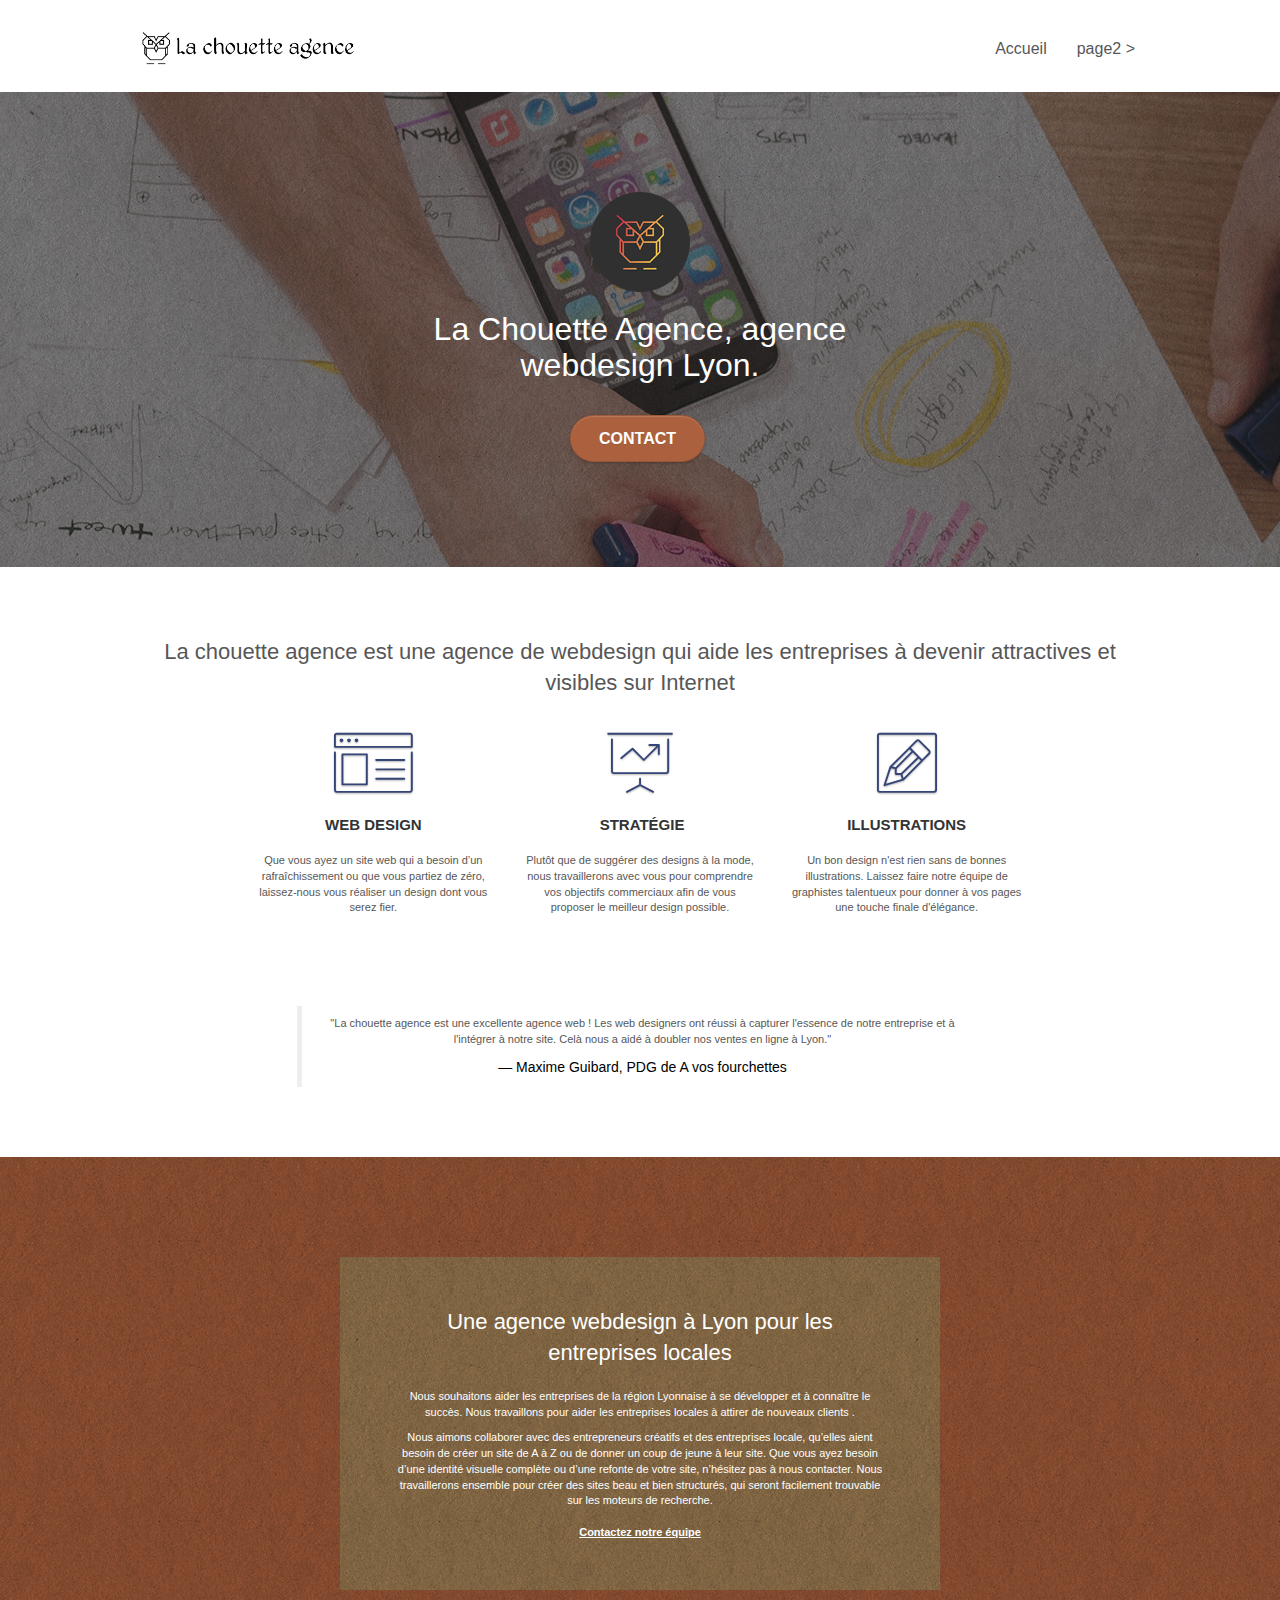
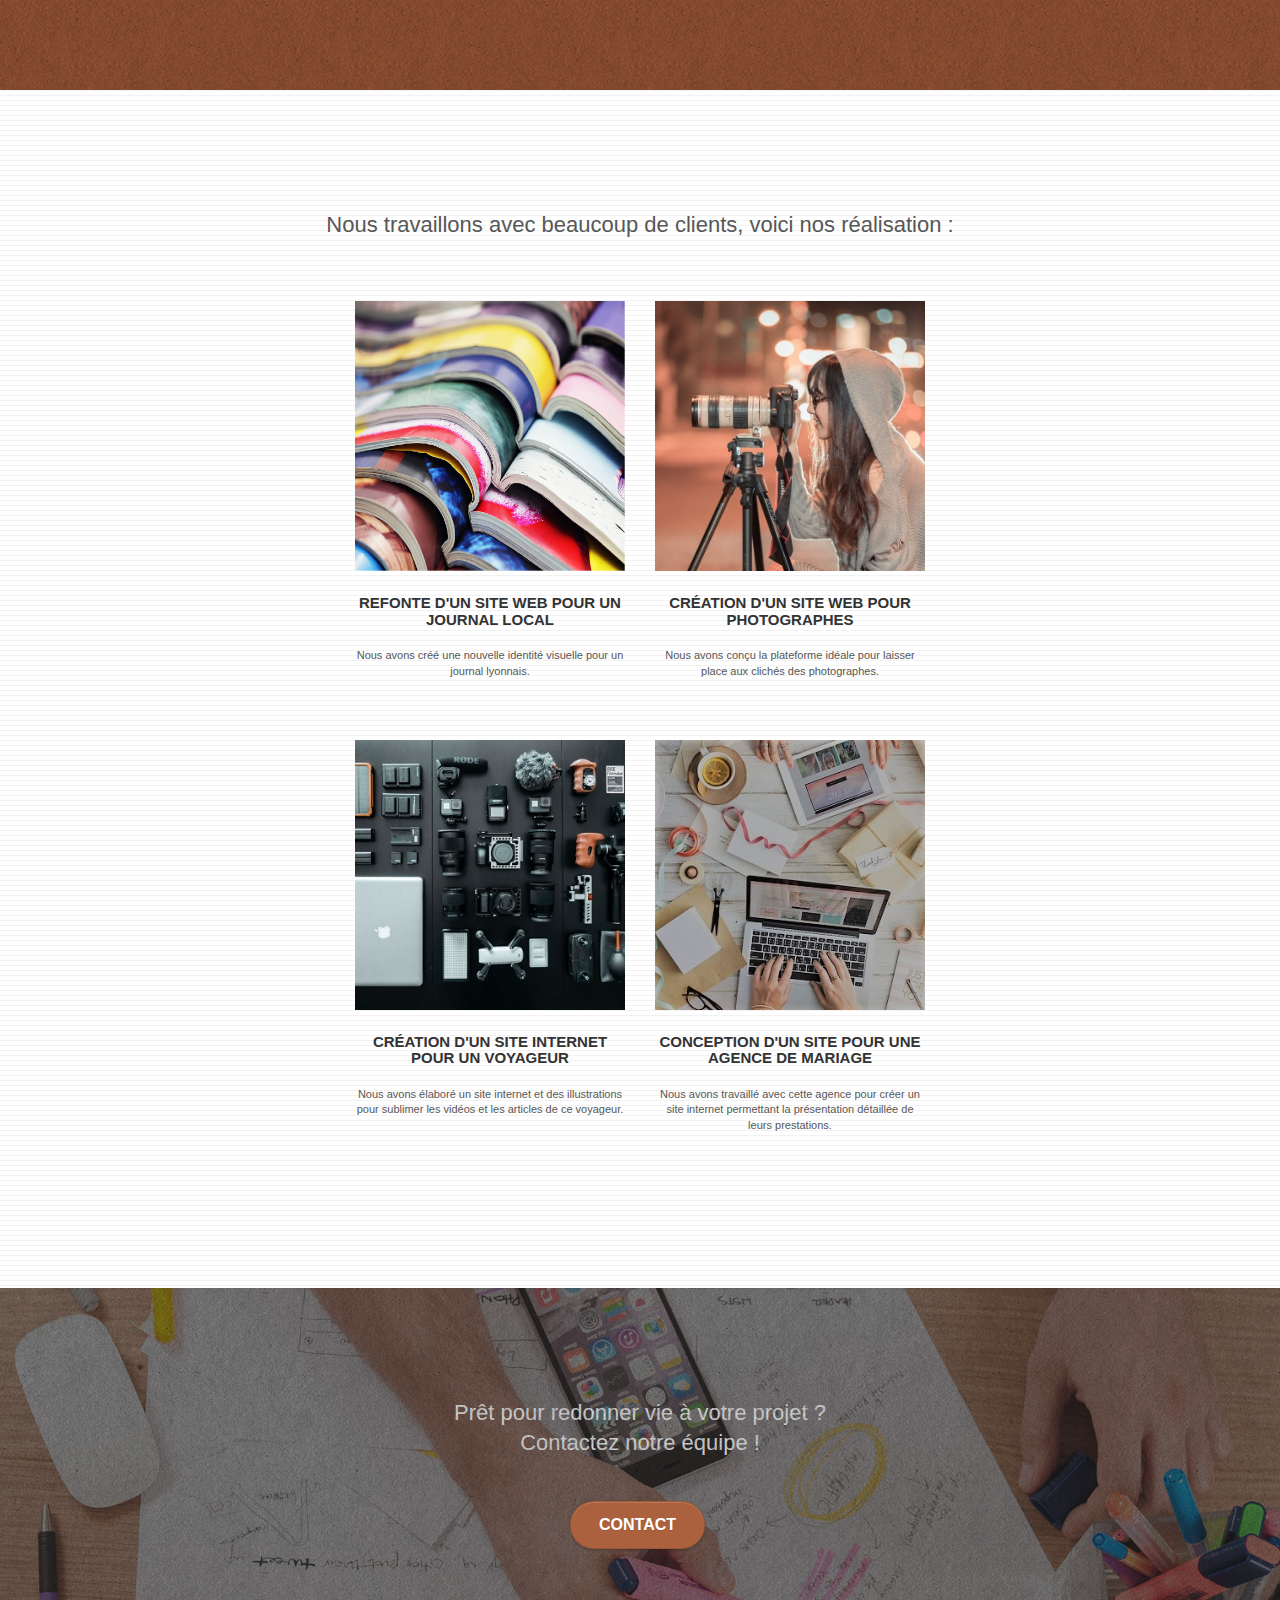
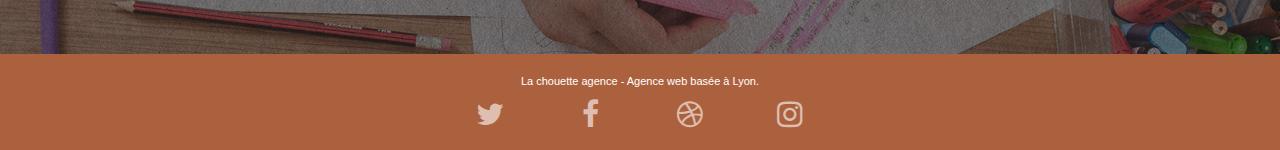
==== index.html @ df2faed9 "Merge branch 'equivalent-textuel' into dev" ====
<!doctype html>
<html lang="fr">
<head>
	<meta charset="utf-8">
	<title>Agence webdesign Lyon - La Chouette Agence</title>
	<meta name="description" content="Agence webdesign à Lyon, la Chouette Agence vous aide à créer votre site de A à Z, donner un coup de jeune à votre site, trouver une identité visuelle complète ou refondre votre site">
	<meta name="viewport" content="width=device-width, initial-scale=1.0, viewport-fit=cover">

	<link rel="shortcut icon" type="image/png" href="favicon.jpg">
	<link rel="stylesheet" type="text/css" href="./css/bootstrap.css">
	<link rel="stylesheet" type="text/css" href="style.css">
	<link rel="stylesheet" type="text/css" href="./css/font-awesome.css">
	<link rel="stylesheet" type="text/css" href="./css/et-line.css">
    
	<script src="./js/jquery-2.1.0.js"></script>
	<script src="./js/bootstrap.js"></script>
	<script src="./js/blocs.js"></script>
	<script src="./js/jquery.touchSwipe.js" defer></script>
	<script src="./js/gmaps.js"></script>

	<!-- Analytics -->
	<!-- Global site tag (gtag.js) - Google Analytics -->
	<script async src="https://www.googletagmanager.com/gtag/js?id=UA-179484124-1"></script>
	<script>
		window.dataLayer = window.dataLayer || [];
		function gtag(){dataLayer.push(arguments);}
		gtag('js', new Date());

		gtag('config', 'UA-179484124-1');
	</script>

	<!-- Analytics END -->
</head>


<body>
<!-- Principal conteneur -->
<div class="page-container">
    
<!-- bloc-0 -->
<div class="bloc bgc-white l-bloc " id="bloc-0">
	<div class="container bloc-sm">

		<nav class="navbar row">
			<div class="navbar-header">
				<a class="navbar-brand" href="index.html"><img src="img/la-chouette-agence.png" alt="paris web design logo agence web meilleure agence" height="40" /></a>
				<button id="nav-toggle" type="button" class="ui-navbar-toggle navbar-toggle" data-toggle="collapse" data-target=".navbar-1">
					<span class="sr-only">Toggle navigation</span><span class="icon-bar"></span><span class="icon-bar"></span><span class="icon-bar"></span>
				</button>
			</div>
			<div class="collapse navbar-collapse navbar-1 special-dropdown-nav">
				<ul class="site-navigation nav navbar-nav">
					<li>
						<a href="index.html">Accueil</a>
					</li>
					<li>
					</li>
					<li>
						<a href="page2.html">page2 &gt;</a>
					</li>
				</ul>
			</div>
		</nav>
	</div>
</div>
<!-- bloc-0 END -->

<!-- bloc-1-presentation -->
<div class="bloc bgc-dark-slate-blue bg-banniere d-bloc bg-t-edge bloc-bg-texture texture-paper b-parallax" id="bloc-1-hero">
	<div class="container bloc-lg">
		<div class="row tight-width-whitespace">
			<div class="col-sm-12">
				<img src="img/logo.png" class="center-block image-resize-mode" width="100" alt="logo de la Chouette Agence (chouette stylysée)" />
				<h1 class="text-center hero-bloc-text tc-white ">
					La Chouette Agence, agence webdesign Lyon.
				</h1>
				<div class="text-center">
					<a href="page2.html" class="btn btn-lg btn-clean btn-rd cta-hero btn-atomic-tangerine" id="cta-hero">Contact</a>
				</div>
			</div>
		</div>
	</div>
</div>
<!-- bloc-1-presentation END -->

<!-- bloc-2-services -->
<div class="bloc bgc-white l-bloc" id="bloc-2-services">
	<div class="container bloc-md">
		<div class="row">
			<div class="col-sm-12 text-center">
				<h2>La chouette agence est une agence de webdesign qui aide les entreprises à devenir attractives et visibles sur Internet</h2>
			</div>
		</div>
		<div class="row voffset-lg med-width-whitespace">
			<div class="col-sm-4">
				<div class="text-center">
					<span class="et-icon-browser sm-shadow icon-dark-slate-blue icons icon-lg"></span>
				</div>
				<h3 class="mg-md text-center">
					Web design
				</h3>
				<p class="text-center ">
					Que vous ayez un site web qui a besoin d&rsquo;un rafraîchissement ou que vous partiez de zéro, laissez-nous vous réaliser un design dont vous serez fier.
				</p>
			</div>
			<div class="col-sm-4">
				<div class="text-center">
					<span class="et-icon-presentation sm-shadow icon-dark-slate-blue icons icon-lg"></span>
				</div>
				<h3 class="mg-md text-center">
					&nbsp;Stratégie
				</h3>
				<p class="text-center ">
					Plutôt que de suggérer des designs à la mode, nous travaillerons avec vous pour comprendre vos objectifs commerciaux afin de vous proposer le meilleur design possible.<br>
				</p>
			</div>
			<div class="col-sm-4">
				<div class="text-center">
					<span class="et-icon-edit sm-shadow icon-dark-slate-blue icons icon-lg"></span>
				</div>
				<h3 class="mg-md text-center">
					Illustrations
				</h3>
				<p class="text-center ">
					Un bon design n'est rien sans de bonnes illustrations. Laissez faire notre équipe de graphistes talentueux pour donner à vos pages une touche finale d'élégance.
				</p>
			</div>
		</div>
		<div class="row voffset-lg voffset">
			<blockquote class="col-xs-12 col-md-8 col-md-offset-2 text-center">
				<p>"La chouette agence est une excellente agence web ! Les web designers ont réussi à capturer l'essence de notre entreprise et à l'intégrer à notre site. Celà nous a aidé à doubler nos ventes en ligne à Lyon."</p>
				<footer>Maxime Guibard, PDG de A vos fourchettes</footer>
			</blockquote>
		</div>
	</div>
</div>
<!-- bloc-2-services END -->

<!-- bloc-3-what-i-do -->
<div class="bloc tc-white bgc-atomic-tangerine bg-presentation d-bloc bloc-bg-texture texture-paper b-parallax" id="bloc-3-what-i-do">
	<div class="container bloc-lg">
		<div class="row tight-width-whitespace black-background">
			<div class="col-sm-12">
				<h2 class="mg-md text-center tc-white">
					Une agence webdesign à Lyon pour les entreprises locales
				</h2>
				<p class="text-center white">
					Nous souhaitons aider les entreprises de la région Lyonnaise à se développer et à connaître le succès. Nous travaillons pour aider les entreprises locales à attirer de nouveaux clients .<br>
				</p>
				<p class="text-center white">
					Nous aimons collaborer avec des entrepreneurs créatifs et des entreprises locale, qu’elles aient besoin de créer un site de A à Z ou de donner un coup de jeune à leur site. Que vous ayez besoin d’une identité visuelle complète ou d’une refonte de votre site, n’hésitez pas à nous contacter. Nous travaillerons ensemble pour créer des sites beau et bien structurés, qui seront facilement trouvable sur les moteurs de recherche. <br><br><a class="ltc-white bold-link" href="page2.html">Contactez notre équipe</a><br>
				</p>
			</div>
		</div>
	</div>
</div>
<!-- bloc-3-what-i-do END -->

<!-- bloc-4-portfolio -->
<div class="bloc bgc-white bg-lines-h2-bg bg-repeat l-bloc" id="bloc-4-portfolio">
	<div class="container bloc-lg">
		<div class="row">
			<div class="col-sm-12 text-center">
				<h2>Nous travaillons avec beaucoup de clients, voici nos réalisation :</h2>
			</div>
		</div>
		<div class="row tight-width-whitespace portfolio-row">
			<div class="col-sm-6">
				<a href="#" data-lightbox="img/1.jpg" data-gallery-id="gallery-1" data-caption="Refonte d'un site web pour un journal local" data-frame="snapshot-lb"><img src="img/1.jpg" alt="magasines colorés ouverts posés les uns sur les autres" class="img-responsive portfolio-thumb" /></a>
				<h3 class="mg-md text-center">
					Refonte d'un site web pour un journal local
				</h3>
				<p class="text-center">
					Nous avons créé une nouvelle identité visuelle pour un journal lyonnais.
				</p>
			</div>
			<div class="col-sm-6">
				<a href="#" data-lightbox="img/2.jpg" data-gallery-id="gallery-1" data-caption="Création d'un site web pour photographes" data-frame="snapshot-lb"><img src="img/2.jpg" class="img-responsive portfolio-thumb" alt="jeune femme prenant une photo de nuit avec un appareil à téléobjectif sur trépied" /></a>
				<h3 class="mg-md text-center">
					Création d'un site web pour photographes
				</h3>
				<p class="text-center">
					Nous avons conçu la plateforme idéale pour laisser place aux clichés des photographes.
				</p>
			</div>
		</div>
		<div class="row tight-width-whitespace portfolio-row">
			<div class="col-sm-6">
				<a href="#" data-lightbox="img/3.bmp" data-gallery-id="gallery-1" data-caption="Création d'un site internet pour un voyageur" data-frame="snapshot-lb"><img src="img/3.bmp" class="img-responsive portfolio-thumb" alt="vue de dessus de matériel de prises de vues posé de facon bien ordonnée"/></a>
				<h3 class="mg-md text-center">
					Création d'un site internet pour un voyageur
				</h3>
				<p class="text-center">
					Nous avons élaboré un site internet et des illustrations pour sublimer les vidéos et les articles de ce voyageur.
				</p>
			</div>
			<div class="col-sm-6">
				<a href="#" data-lightbox="img/4.bmp" data-gallery-id="gallery-1" data-caption="Conception d'un site pour une agence de mariage" data-frame="snapshot-lb"><img src="img/4.bmp" class="img-responsive portfolio-thumb" alt="table avec feuilles, rubans, ciseaux et des mains sur une tablette et un pc vue de dessus" /></a>
				<h3 class="mg-md text-center">
					Conception d'un site pour une agence de mariage
				</h3>
				<p class="text-center">
					Nous avons travaillé avec cette agence pour créer un site internet permettant la présentation détaillée de leurs prestations.
				</p>
			</div>
		</div>
	</div>
</div>
<!-- bloc-4-portfolio END -->

<!-- bloc-5-cta -->
<div class="bloc bgc-dark-slate-blue bg-banniere d-bloc bloc-bg-texture texture-paper" id="bloc-5-cta">
	<div class="container bloc-lg">
		<div class="row">
			<h2 class="mg-md text-center tc-white">
				Prêt pour redonner vie à votre projet ?<br>Contactez notre équipe !
			</h2>
			<div class="col-sm-12 text-center">
				<a href="page2.html" class="btn btn-atomic-tangerine btn-clean btn-rd btn-lg cta-hero">Contact</a>
			</div>
		</div>
	</div>
</div>
<!-- bloc-5-cta END -->

<!-- Footer - bloc-8 -->
<div class="bloc bgc-atomic-tangerine d-bloc" id="bloc-8">
	<div class="container bloc-sm">
		<div class="row">
			<div class="col-sm-12">
				<p class="text-center white">
					La chouette agence - Agence web basée à Lyon.<br>
				</p>
				<div class="row row-no-gutters social">
					<div class="col-sm-3">
						<div class="text-center">
							<a class="social" href="index.html" alt="icone twitter"><span class="fa fa-twitter icon-md"></span></a>
						</div>
					</div>
					<div class="col-sm-3">
						<div class="text-center">
							<a class="social" href="index.html" alt="icone facebook"><span class="fa fa-facebook icon-md"></span></a>
						</div>
					</div>
					<div class="col-sm-3">
						<div class="text-center">
							<a class="social" href="index.html" alt="icone dribbble"><span class="fa fa-dribbble icon-md"></span></a>
						</div>
					</div>
					<div class="col-sm-3">
						<div class="text-center">
							<a class="social" href="index.html" alt="icone instagram"><span class="fa fa-instagram icon-md"></span></a>
						</div>
					</div>
				</div>
			</div>
		</div>
	</div>
</div>
<!-- Footer - bloc-8 END -->

</div>
<!-- Principal conteneur END -->
    

</body>
</html>
---- style.css ----
body {
    margin: 0;
    padding: 0;
    background: #FFF;
    overflow-x: hidden;
    -webkit-font-smoothing: antialiased;
    -moz-osx-font-smoothing: grayscale;
}

a,
button {
    transition: all .3s ease-in-out;
    outline: none!important;
}

a:hover {
    text-decoration: none;
    cursor: pointer;
}

#page-loading-blocs-notifaction {
    position: fixed;
    top: 0;
    bottom: 0;
    width: 100%;
    z-index: 100000;
    background: #FFFFFF url("img/pageload-spinner.gif") no-repeat center center;
}

.bloc {
    width: 100%;
    clear: both;
    background: 50% 50% no-repeat;
    padding: 0 50px;
    -webkit-background-size: cover;
    -moz-background-size: cover;
    -o-background-size: cover;
    background-size: cover;
    position: relative;
}

.bloc .container {
    padding-left: 0;
    padding-right: 0;
}

.bloc-lg {
    padding: 100px 50px;
}

.bloc-md {
    padding: 50px;
}

.bloc-sm {
    padding: 20px 50px;
}

.bg-center,
.bg-l-edge,
.bg-r-edge,
.bg-t-edge,
.bg-b-edge,
.bg-tl-edge,
.bg-bl-edge,
.bg-tr-edge,
.bg-br-edge,
.bg-repeat {
    -webkit-background-size: auto!important;
    -moz-background-size: auto!important;
    -o-background-size: auto!important;
    background-size: auto!important;
}

.bg-repeat {
    background: repeat;
}

.bg-t-edge {
    background: top no-repeat;
}

.bloc-bg-texture::before {
    content: "";
    background-size: 2px 2px;
    position: absolute;
    top: 0;
    bottom: 0;
    left: 0;
    right: 0;
}

.texture-paper::before {
    background: url("img/texture-paper.png");
    background-size: 280px 280px;
}

.b-parallax {
    background-attachment: fixed;
}

.d-bloc {
    color: rgba(255, 255, 255, .7);
}

.d-bloc button:hover {
    color: rgba(255, 255, 255, .9);
}

.d-bloc .icon-round,
.d-bloc .icon-square,
.d-bloc .icon-rounded,
.d-bloc .icon-semi-rounded-a,
.d-bloc .icon-semi-rounded-b {
    border-color: rgba(255, 255, 255, .9);
}

.d-bloc .divider-h span {
    border-color: rgba(255, 255, 255, .2);
}

.d-bloc .a-btn,
.d-bloc .navbar a,
.d-bloc .navbar-brand,
.d-bloc a .icon-sm,
.d-bloc a .icon-md,
.d-bloc a .icon-lg,
.d-bloc a .icon-xl,
.d-bloc h1 a,
.d-bloc h2 a,
.d-bloc h3 a,
.d-bloc h4 a,
.d-bloc h5 a,
.d-bloc h6 a,
.d-bloc p a {
    color: rgba(255, 255, 255, .6);
}

.d-bloc .a-btn:hover,
.d-bloc .navbar a:hover,
.d-bloc .navbar-brand:hover,
.d-bloc a:hover .icon-sm,
.d-bloc a:hover .icon-md,
.d-bloc a:hover .icon-lg,
.d-bloc a:hover .icon-xl,
.d-bloc h1 a:hover,
.d-bloc h2 a:hover,
.d-bloc h3 a:hover,
.d-bloc h4 a:hover,
.d-bloc h5 a:hover,
.d-bloc h6 a:hover,
.d-bloc p a:hover {
    color: rgba(255, 255, 255, 1);
}

.d-bloc .navbar-toggle .icon-bar {
    background: rgba(255, 255, 255, 1);
}

.d-bloc .btn-wire,
.d-bloc .btn-wire:hover {
    color: rgba(255, 255, 255, 1);
    border-color: rgba(255, 255, 255, 1);
}

.d-bloc .panel {
    color: rgba(0, 0, 0, .5);
}

.d-bloc .panel button:hover {
    color: rgba(0, 0, 0, .7);
}

.d-bloc .panel icon {
    border-color: rgba(0, 0, 0, .7);
}

.d-bloc .panel .divider-h span {
    border-color: rgba(0, 0, 0, .1);
}

.d-bloc .panel .a-btn {
    color: rgba(0, 0, 0, .6);
}

.d-bloc .panel .a-btn:hover {
    color: rgba(0, 0, 0, 1);
}

.d-bloc .panel .btn-wire,
.d-bloc .panel .btn-wire:hover {
    color: rgba(0, 0, 0, .7);
    border-color: rgba(0, 0, 0, .3);
}

.d-bloc .panel,
.l-bloc {
    color: rgba(0, 0, 0, .5);
}

.d-bloc .panel button:hover,
.l-bloc button:hover {
    color: rgba(0, 0, 0, .7);
}

.l-bloc .icon-round,
.l-bloc .icon-square,
.l-bloc .icon-rounded,
.l-bloc .icon-semi-rounded-a,
.l-bloc .icon-semi-rounded-b {
    border-color: rgba(0, 0, 0, .7);
}

.d-bloc .panel .divider-h span,
.l-bloc .divider-h span {
    border-color: rgba(0, 0, 0, .1);
}

.d-bloc .panel .a-btn,
.l-bloc .a-btn,
.l-bloc .navbar a,
.l-bloc .navbar-brand,
.l-bloc a .icon-sm,
.l-bloc a .icon-md,
.l-bloc a .icon-lg,
.l-bloc a .icon-xl,
.l-bloc h1 a,
.l-bloc h2 a,
.l-bloc h3 a,
.l-bloc h4 a,
.l-bloc h5 a,
.l-bloc h6 a,
.l-bloc p a {
    color: rgba(0, 0, 0, .6);
}

.d-bloc .panel .a-btn:hover,
.l-bloc .a-btn:hover,
.l-bloc .navbar a:hover,
.l-bloc .navbar-brand:hover,
.l-bloc a:hover .icon-sm,
.l-bloc a:hover .icon-md,
.l-bloc a:hover .icon-lg,
.l-bloc a:hover .icon-xl,
.l-bloc h1 a:hover,
.l-bloc h2 a:hover,
.l-bloc h3 a:hover,
.l-bloc h4 a:hover,
.l-bloc h5 a:hover,
.l-bloc h6 a:hover,
.l-bloc p a:hover {
    color: rgba(0, 0, 0, 1);
}

.l-bloc .navbar-toggle .icon-bar {
    color: rgba(0, 0, 0, .6);
}

.d-bloc .panel .btn-wire,
.d-bloc .panel .btn-wire:hover,
.l-bloc .btn-wire,
.l-bloc .btn-wire:hover {
    color: rgba(0, 0, 0, .7);
    border-color: rgba(0, 0, 0, .3);
}

.voffset {
    margin-top: 30px;
}

.voffset-lg {
    margin-top: 80px;
}

.row-no-gutters {
    margin-right: 0;
    margin-left: 0;
}

.row.row-no-gutters > [class^="col-"],
.row.row-no-gutters > [class*=" col-"] {
    padding-right: 0;
    padding-left: 0;
}

#bloc-1-hero h1 {
    font-size: 32px;
}

blockquote footer {
    color: #000000;
}

.navbar {
    margin-bottom: 0;
    z-index: 1;
}

.navbar-brand {
    height: auto;
    padding: 3px 15px;
    font-size: 25px;
    font-weight: normal;
    font-weight: 600;
    line-height: 44px;
}

.navbar-brand img {
    max-height: 200px;
    margin: 0 5px 0 0;
    display: inline;
}

.navbar-brand img[src$=svg] {
    min-width: 100px;
}

.nav-center .navbar-brand img {
    margin: 0;
}

.navbar .nav {
    padding-top: 2px;
    margin-right: -16px;
    float: right;
    z-index: 1;
}

.nav > li {
    float: left;
    margin-top: 4px;
    font-size: 16px;
}

.navbar-nav .open .dropdown-menu > li > a {
    text-align: inherit;
}

.nav > li a:hover,
.nav > li a:focus {
    background: transparent;
}

.navbar-toggle {
    margin: 10px 10px 0 0;
    border: 0px;
}

.navbar-toggle:hover {
    background: transparent!important;
}

.navbar-toggle .icon-bar {
    background-color: rgba(0, 0, 0, .5);
    width: 26px;
}

.nav-invert .navbar .nav {
    float: left;
}

.nav-invert .navbar-header,
.nav-invert .navbar-brand {
    float: right;
    position: relative;
    z-index: 2;
}

@media (min-width: 768px) {
    .site-navigation {
        position: absolute;
        top: 50%;
        right: 20px;
        transform: translate(0, -50%);
        -webkit-transform: translateY(-50%);
    }
    .nav > li .dropdown-menu a,
    .nav > li .dropdown-menu a:hover {
        color: #484848;
    }
    .nav-invert .site-navigation {
        left: 0;
        right: 0;
    }
    .nav-center {
        text-align: center;
    }
    .nav-center .navbar-header {
        width: 100%;
    }
    .nav-center .navbar-header,
    .nav-center .navbar-brand,
    .nav-center .nav > li {
        float: none;
        display: inline-block;
    }
    .nav-center .site-navigation {
        position: relative;
        width: 100%;
        right: 0;
        margin-right: 0px;
        margin-top: 20px;
    }
    .nav-center.mini-nav .navbar-toggle {
        float: none;
        margin: 10px auto 0;
    }
}

.nav > li > .dropdown a {
    background: none!important;
    display: block;
    padding: 14px 15px;
}

nav .caret {
    margin: 0 5px;
}

.dropdown-menu .dropdown-menu {
    top: -8px;
    left: 100%;
}

.dropdown-menu .dropmenu-flow-right {
    top: 100%;
    left: 0;
    margin-left: -1px;
    border-top-left-radius: 0;
    border-top-right-radius: 0;
}

.dropdown-menu .dropdown span {
    border: 4px solid black;
    border-top-color: transparent;
    border-right-color: transparent;
    border-bottom-color: transparent;
    margin: 6px -5px 0 0!important;
    float: right;
}

.mg-md {
    margin-top: 10px;
    margin-bottom: 20px;
}

.mg-lg {
    margin-top: 10px;
    margin-bottom: 40px;
}

.btn {
    margin: 0 5px 5px 0;
}

.btn.pull-right {
    margin: 0 0 5px 5px;
}

.btn-d,
.btn-d:hover,
.btn-d:focus {
    color: #FFF;
    background: rgba(0, 0, 0, .3);
}

button {
    outline: none!important;
}

.btn-rd {
    border-radius: 40px;
}

.btn-clean {
    border: 1px solid rgba(0, 0, 0, .08);
    border-bottom-color: rgba(0, 0, 0, .1);
    text-shadow: 0 1px 0 rgba(0, 0, 1, .1);
    box-shadow: 0 1px 3px rgba(0, 0, 1, .25), inset 0 1px 0 0 rgba(255, 255, 255, .15);
}

.icon-md {
    font-size: 30px!important;
}

.icon-lg {
    font-size: 60px!important;
}

.sm-shadow {
    text-shadow: 0 1px 2px rgba(0, 0, 0, .3);
}

.panel-sq,
.panel-sq .panel-heading,
.panel-sq .panel-footer {
    border-radius: 0;
}

.panel-rd {
    border-radius: 30px;
}

.panel-rd .panel-heading {
    border-radius: 29px 29px 0 0;
}

.panel-rd .panel-footer {
    border-radius: 0 0 29px 29px;
}

.form-control {
    border-color: rgba(0, 0, 0, .1);
    box-shadow: none;
}

.scrollToTop {
    width: 40px;
    height: 40px;
    position: fixed;
    bottom: 20px;
    right: 20px;
    opacity: 0;
    z-index: 500;
    transition: all .3s ease-in-out;
}

.scrollToTop span {
    margin-top: 6px;
}

.showScrollTop {
    font-size: 14px;
    opacity: 1;
}

a[data-lightbox] {
    position: relative;
    display: block;
    text-align: center;
}

a[data-lightbox]:hover::before {
    content: "+";
    font-family: "HelveticaNeue-Light", "Helvetica Neue Light", "Helvetica Neue", Helvetica, Arial;
    font-size: 32px;
    width: 50px;
    height: 50px;
    margin-left: -25px;
    border-radius: 50%;
    background: rgba(0, 0, 0, .6);
    color: #FFF;
    font-weight: 100;
    z-index: 1;
    position: absolute;
    top: 50%;
    transform: translateY(-50%);
    -webkit-transform: translateY(-50%);
}

a[data-lightbox]:hover img {
    opacity: 0.6;
    -webkit-animation-fill-mode: none;
    animation-fill-mode: none;
}

#lightbox-modal {
    display: flex;
    align-items: center;
}

#lightbox-modal .modal-dialog {
    width: 90%;
    max-width: 900px;
    margin: 0 auto 0;
}

#lightbox-modal .modal-dialog img {
    max-height: 90vh;
    margin: 0 auto;
}

.lightbox-caption {
    padding: 20px;
    color: #FFF;
    background: rgba(0, 0, 0, .5);
    position: absolute;
    left: 15px;
    right: 15px;
    bottom: 5px;
}

.close-lightbox {
    color: #FFF;
    font-size: 30px;
    position: absolute;
    top: 20px;
    right: 20px;
    z-index: 20;
    background: rgba(0, 0, 0, .5);
    border: none;
    line-height: 30px;
    padding: 0 9px 5px;
    opacity: 0.3;
}

.close-lightbox:hover,
.next-lightbox:hover,
.prev-lightbox:hover {
    opacity: 1.0;
    color: #FFF;
}

.next-lightbox,
.prev-lightbox {
    font-size: 20px;
    color: rgba(255, 255, 255, .9);
    background: rgba(0, 0, 0, .5);
    transition: all .2s ease-in-out;
    position: absolute;
    top: 45%;
    z-index: 1;
    opacity: 0.4;
}

.next-lightbox {
    padding: 6px 8px 1px 13px;
    right: 25px;
}

.prev-lightbox {
    padding: 6px 13px 1px 10px;
    left: 25px;
}

.snapshot-lb .modal-body {
    padding-bottom: 45px;
}

.snapshot-lb .lightbox-caption {
    padding: 0;
    color: rgba(0, 0, 0, .5);
    background: none;
}

h1,
h2,
h3,
h4,
h5,
h6,
p,
label,
.btn,
a {
    font-family: "helvetica";
    font-weight: 400;
    color: #575757!important;
}

.container {
    max-width: 1000px;
}

.hero-bloc-text {
    font-size: 38px;
}

.hero-bloc-text-sub {
    font-size: 36px;
}

.statement-bloc-text {
    line-height: 26px;
    font-style: italic;
    font-size: 20px;
    text-align: center;
    font-weight: lighter;
    max-width: 520px;
    margin: auto auto auto auto;
}

p {
    font-size: 11px;
}

.tight-width-whitespace {
    max-width: 600px;
    margin: auto auto auto auto;
}

.h1 {
    font-size: 20px;
    font-family: "Open Sans";
}

.cta-hero {
    margin-top: 22px;
    color: #FFFFFF!important;
    text-transform: uppercase;
    padding: 12px 28px 12px 28px;
    font-size: 16px;
    font-weight: 700;
}

.social {
    max-width: 400px;
    margin: auto auto auto auto;
}

h2 {
    font-size: 22px;
    line-height: 1.4em;
}

h3 {
    font-size: 15px;
    text-transform: uppercase;
    font-weight: 700;
    color: #333333!important;
}

.med-width-whitespace {
    max-width: 800px;
    margin: auto auto auto auto;
    box-shadow: 0px 0px 0px #000000;
}

h1 {
    color: #333333!important;
}

h4 {
    color: #333333!important;
}

.icons {
    margin-bottom: 14px;
    margin-top: 24px;
}

.white {
    color: #FFFFFF!important;
}

.portfolio-thumb {
    margin-bottom: 24px;
}

.portfolio-row {
    margin-bottom: 44px;
    margin-top: 50px;
}

.avatar {
    box-shadow: 0px 4px 9px rgba(0, 0, 0, 0.3);
}

.black-background {
    background-color: rgba(165, 147, 99, 0.7);
    padding: 40px 40px 40px 40px;
}

.bold-link {
    font-weight: 900;
    text-decoration: underline!important;
}

.bgc-white {
    background-color: #FFFFFF;
}

.bgc-dark-slate-blue {
    background-color: #364577;
}

.bgc-atomic-tangerine {
    background-color: #AC613E;
}

.tc-white {
    color: white!important;
}

.btn-atomic-tangerine {
    background: #AC613E;
    color: #FFFFFF!important;
}

.btn-atomic-tangerine:hover {
    background: #AC613E!important;
    color: #FFFFFF!important;
}

.ltc-white {
    color: #FFFFFF!important;
}

.ltc-white:hover {
    color: #cccccc!important;
}

.ltc-atomic-tangerine {
    color: #AC613E!important;
}

.ltc-atomic-tangerine:hover {
    color: #AC613E!important;
}

.icon-dark-slate-blue {
    color: #364577!important;
    border-color: #364577!important;
}

.bg-dots-bg {
    background-image: url("img/dots-bg.png");
}

.bg-lines-h2-bg {
    background-image: url("img/lines-h2-bg.png");
}

.bg-banniere {
    background-image: url("img/la-chouette-agence-banniere.jpg");
}

.bg-presentation {
    background-image: url("img/image-de-presentation.bmp");
}

@media (max-width: 1024px) {
    .bloc {
        padding-left: 20px;
        padding-right: 20px;
    }
    .bloc.full-width-bloc,
    .bloc-tile-2.full-width-bloc .container,
    .bloc-tile-3.full-width-bloc .container,
    .bloc-tile-4.full-width-bloc .container {
        padding-left: 0;
        padding-right: 0;
    }
}

@media (max-width: 992px) and (min-width: 768px) {
    .navbar .nav {
        max-width: 80%
    }
    .nav-center.navbar .nav {
        max-width: 100%
    }
}

@media only screen and (min-device-width: 768px) and (max-device-width: 1024px) and (orientation: landscape) {
    .b-parallax {
        background-attachment: scroll;
    }
}

@media only screen and (min-device-width: 1024px) and (max-device-width: 1366px) and (-webkit-min-device-pixel-ratio: 1.5) {
    .b-parallax {
        background-attachment: scroll;
    }
}

@media (max-width: 991px) {
    .container {
        width: 100%;
    }
    .b-parallax {
        background-attachment: scroll;
    }
    .page-container,
    #hero-bloc {
        overflow-x: hidden;
        position: relative;
    }
    .bloc {
        padding-left: constant(safe-area-inset-left);
        padding-right: constant(safe-area-inset-right);
    }
    .bloc-group,
    .bloc-group .bloc {
        display: block;
        width: 100%;
    }
    .bloc-fill-screen .fill-bloc-top-edge,
    .bloc-fill-screen .fill-bloc-bottom-edge {
        padding: 0 20px;
        padding-left: constant(safe-area-inset-left);
        padding-right: constant(safe-area-inset-right);
    }
}

@media (max-width: 767px) {
    .page-container {
        overflow-x: hidden;
        position: relative;
    }
    h1,
    h2,
    h3,
    h4,
    h5,
    h6,
    p,
    #disqus_thread {
        padding-left: 10px!important;
        padding-right: 10px!important;
    }
    .b-parallax {
        background-attachment: scroll;
    }
    .navbar .nav {
        padding-top: 0;
        border-top: 1px solid rgba(0, 0, 0, .2);
        float: none!important;
    }
    .navbar.row {
        margin-left: 0;
        margin-right: 0;
    }
    .site-navigation {
        position: inherit;
        transform: none;
        -webkit-transform: none;
        -ms-transform: none;
    }
    .nav > li {
        margin-top: 0;
        border-bottom: 1px solid rgba(0, 0, 0, .1);
        background: rgba(0, 0, 0, .05);
        text-align: left;
        padding-left: 15px;
        width: 100%;
    }
    .nav > li:hover {
        background: rgba(0, 0, 0, .08);
    }
    .dropdown .dropdown a .caret {
        float: none;
        margin: 5px 0 0 10px!important;
        border: 4px solid black;
        border-bottom-color: transparent;
        border-right-color: transparent;
        border-left-color: transparent;
    }
    #hero-bloc .navbar .nav {
        background: rgba(0, 0, 0, .8);
    }
    #hero-bloc .navbar .nav a {
        color: rgba(255, 255, 255, .6);
    }
    .hero {
        padding: 50px 0;
    }
    .hero-nav {
        left: -1px;
        right: -1px;
    }
    .navbar-collapse {
        padding: 0;
        overflow-x: hidden;
        -webkit-box-shadow: none;
        box-shadow: none;
    }
    .navbar-brand img {
        max-height: 40px;
        width: auto;
    }
    .nav-invert .navbar-header {
        float: none;
        width: 100%;
    }
    .nav-invert .navbar-toggle {
        float: left;
        margin-left: 10px;
    }
    .bloc {
        padding-left: 0;
        padding-right: 0;
    }
    .bloc-xxl,
    .bloc-xl,
    .bloc-lg {
        padding: 40px 0;
    }
    .bloc-sm,
    .bloc-md {
        padding-left: 0;
        padding-right: 0;
    }
    .bloc-tile-2 .container,
    .bloc-tile-3 .container,
    .bloc-tile-4 .container,
    .bloc-fill-screen .fill-bloc-top-edge,
    .bloc-fill-screen .fill-bloc-bottom-edge {
        padding-left: 0;
        padding-right: 0;
    }
    .a-block {
        padding: 0 10px;
    }
    .btn-dwn {
        display: none;
    }
    .voffset {
        margin-top: 5px;
    }
    .voffset-md {
        margin-top: 20px;
    }
    .voffset-lg {
        margin-top: 30px;
    }
    form {
        padding: 5px;
    }
    .close-lightbox {
        display: inline-block;
    }
    .blocsapp-device-iphone5 {
        background-size: 216px 425px;
        padding-top: 60px;
        width: 216px;
        height: 425px;
    }
    .blocsapp-device-iphone5 img {
        width: 180px;
        height: 320px;
    }
}

@media (max-width: 400px) {
    .bloc {
        padding-left: 0;
        padding-right: 0;
    }
}

@media (max-width: 767px) {
    .bloc-mob-center-text {
        text-align: center;
    }
}
---- css/et-line.css ----
@font-face {
    font-family: et-line;
    src: url(../fonts/et-line.eot);
    src: url(../fonts/et-line.eot?#iefix) format('embedded-opentype'), url(../fonts/et-line.woff) format('woff'), url(../fonts/et-line.ttf) format('truetype'), url(../fonts/et-line.svg#et-line) format('svg');
    font-weight: 400;
    font-style: normal
}

.et-icon-adjustments,
.et-icon-alarmclock,
.et-icon-anchor,
.et-icon-aperture,
.et-icon-attachment,
.et-icon-bargraph,
.et-icon-basket,
.et-icon-beaker,
.et-icon-bike,
.et-icon-book-open,
.et-icon-briefcase,
.et-icon-browser,
.et-icon-calendar,
.et-icon-camera,
.et-icon-caution,
.et-icon-chat,
.et-icon-circle-compass,
.et-icon-clipboard,
.et-icon-clock,
.et-icon-cloud,
.et-icon-compass,
.et-icon-desktop,
.et-icon-dial,
.et-icon-document,
.et-icon-documents,
.et-icon-download,
.et-icon-dribbble,
.et-icon-edit,
.et-icon-envelope,
.et-icon-expand,
.et-icon-facebook,
.et-icon-flag,
.et-icon-focus,
.et-icon-gears,
.et-icon-genius,
.et-icon-gift,
.et-icon-global,
.et-icon-globe,
.et-icon-googleplus,
.et-icon-grid,
.et-icon-happy,
.et-icon-hazardous,
.et-icon-heart,
.et-icon-hotairballoon,
.et-icon-hourglass,
.et-icon-key,
.et-icon-laptop,
.et-icon-layers,
.et-icon-lifesaver,
.et-icon-lightbulb,
.et-icon-linegraph,
.et-icon-linkedin,
.et-icon-lock,
.et-icon-magnifying-glass,
.et-icon-map,
.et-icon-map-pin,
.et-icon-megaphone,
.et-icon-mic,
.et-icon-mobile,
.et-icon-newspaper,
.et-icon-notebook,
.et-icon-paintbrush,
.et-icon-paperclip,
.et-icon-pencil,
.et-icon-phone,
.et-icon-picture,
.et-icon-pictures,
.et-icon-piechart,
.et-icon-presentation,
.et-icon-pricetags,
.et-icon-printer,
.et-icon-profile-female,
.et-icon-profile-male,
.et-icon-puzzle,
.et-icon-quote,
.et-icon-recycle,
.et-icon-refresh,
.et-icon-ribbon,
.et-icon-rss,
.et-icon-sad,
.et-icon-scissors,
.et-icon-scope,
.et-icon-search,
.et-icon-shield,
.et-icon-speedometer,
.et-icon-strategy,
.et-icon-streetsign,
.et-icon-tablet,
.et-icon-target,
.et-icon-telescope,
.et-icon-toolbox,
.et-icon-tools,
.et-icon-tools-2,
.et-icon-trophy,
.et-icon-tumblr,
.et-icon-twitter,
.et-icon-upload,
.et-icon-video,
.et-icon-wallet,
.et-icon-wine {
    font-family: et-line;
    speak: none;
    font-style: normal;
    font-weight: 400;
    font-variant: normal;
    text-transform: none;
    line-height: 1;
    -webkit-font-smoothing: antialiased;
    -moz-osx-font-smoothing: grayscale;
    display: inline-block
}

.et-icon-mobile:before {
    content: "\e000"
}

.et-icon-laptop:before {
    content: "\e001"
}

.et-icon-desktop:before {
    content: "\e002"
}

.et-icon-tablet:before {
    content: "\e003"
}

.et-icon-phone:before {
    content: "\e004"
}

.et-icon-document:before {
    content: "\e005"
}

.et-icon-documents:before {
    content: "\e006"
}

.et-icon-search:before {
    content: "\e007"
}

.et-icon-clipboard:before {
    content: "\e008"
}

.et-icon-newspaper:before {
    content: "\e009"
}

.et-icon-notebook:before {
    content: "\e00a"
}

.et-icon-book-open:before {
    content: "\e00b"
}

.et-icon-browser:before {
    content: "\e00c"
}

.et-icon-calendar:before {
    content: "\e00d"
}

.et-icon-presentation:before {
    content: "\e00e"
}

.et-icon-picture:before {
    content: "\e00f"
}

.et-icon-pictures:before {
    content: "\e010"
}

.et-icon-video:before {
    content: "\e011"
}

.et-icon-camera:before {
    content: "\e012"
}

.et-icon-printer:before {
    content: "\e013"
}

.et-icon-toolbox:before {
    content: "\e014"
}

.et-icon-briefcase:before {
    content: "\e015"
}

.et-icon-wallet:before {
    content: "\e016"
}

.et-icon-gift:before {
    content: "\e017"
}

.et-icon-bargraph:before {
    content: "\e018"
}

.et-icon-grid:before {
    content: "\e019"
}

.et-icon-expand:before {
    content: "\e01a"
}

.et-icon-focus:before {
    content: "\e01b"
}

.et-icon-edit:before {
    content: "\e01c"
}

.et-icon-adjustments:before {
    content: "\e01d"
}

.et-icon-ribbon:before {
    content: "\e01e"
}

.et-icon-hourglass:before {
    content: "\e01f"
}

.et-icon-lock:before {
    content: "\e020"
}

.et-icon-megaphone:before {
    content: "\e021"
}

.et-icon-shield:before {
    content: "\e022"
}

.et-icon-trophy:before {
    content: "\e023"
}

.et-icon-flag:before {
    content: "\e024"
}

.et-icon-map:before {
    content: "\e025"
}

.et-icon-puzzle:before {
    content: "\e026"
}

.et-icon-basket:before {
    content: "\e027"
}

.et-icon-envelope:before {
    content: "\e028"
}

.et-icon-streetsign:before {
    content: "\e029"
}

.et-icon-telescope:before {
    content: "\e02a"
}

.et-icon-gears:before {
    content: "\e02b"
}

.et-icon-key:before {
    content: "\e02c"
}

.et-icon-paperclip:before {
    content: "\e02d"
}

.et-icon-attachment:before {
    content: "\e02e"
}

.et-icon-pricetags:before {
    content: "\e02f"
}

.et-icon-lightbulb:before {
    content: "\e030"
}

.et-icon-layers:before {
    content: "\e031"
}

.et-icon-pencil:before {
    content: "\e032"
}

.et-icon-tools:before {
    content: "\e033"
}

.et-icon-tools-2:before {
    content: "\e034"
}

.et-icon-scissors:before {
    content: "\e035"
}

.et-icon-paintbrush:before {
    content: "\e036"
}

.et-icon-magnifying-glass:before {
    content: "\e037"
}

.et-icon-circle-compass:before {
    content: "\e038"
}

.et-icon-linegraph:before {
    content: "\e039"
}

.et-icon-mic:before {
    content: "\e03a"
}

.et-icon-strategy:before {
    content: "\e03b"
}

.et-icon-beaker:before {
    content: "\e03c"
}

.et-icon-caution:before {
    content: "\e03d"
}

.et-icon-recycle:before {
    content: "\e03e"
}

.et-icon-anchor:before {
    content: "\e03f"
}

.et-icon-profile-male:before {
    content: "\e040"
}

.et-icon-profile-female:before {
    content: "\e041"
}

.et-icon-bike:before {
    content: "\e042"
}

.et-icon-wine:before {
    content: "\e043"
}

.et-icon-hotairballoon:before {
    content: "\e044"
}

.et-icon-globe:before {
    content: "\e045"
}

.et-icon-genius:before {
    content: "\e046"
}

.et-icon-map-pin:before {
    content: "\e047"
}

.et-icon-dial:before {
    content: "\e048"
}

.et-icon-chat:before {
    content: "\e049"
}

.et-icon-heart:before {
    content: "\e04a"
}

.et-icon-cloud:before {
    content: "\e04b"
}

.et-icon-upload:before {
    content: "\e04c"
}

.et-icon-download:before {
    content: "\e04d"
}

.et-icon-target:before {
    content: "\e04e"
}

.et-icon-hazardous:before {
    content: "\e04f"
}

.et-icon-piechart:before {
    content: "\e050"
}

.et-icon-speedometer:before {
    content: "\e051"
}

.et-icon-global:before {
    content: "\e052"
}

.et-icon-compass:before {
    content: "\e053"
}

.et-icon-lifesaver:before {
    content: "\e054"
}

.et-icon-clock:before {
    content: "\e055"
}

.et-icon-aperture:before {
    content: "\e056"
}

.et-icon-quote:before {
    content: "\e057"
}

.et-icon-scope:before {
    content: "\e058"
}

.et-icon-alarmclock:before {
    content: "\e059"
}

.et-icon-refresh:before {
    content: "\e05a"
}

.et-icon-happy:before {
    content: "\e05b"
}

.et-icon-sad:before {
    content: "\e05c"
}

.et-icon-facebook:before {
    content: "\e05d"
}

.et-icon-twitter:before {
    content: "\e05e"
}

.et-icon-googleplus:before {
    content: "\e05f"
}

.et-icon-rss:before {
    content: "\e060"
}

.et-icon-tumblr:before {
    content: "\e061"
}

.et-icon-linkedin:before {
    content: "\e062"
}

.et-icon-dribbble:before {
    content: "\e063"
}
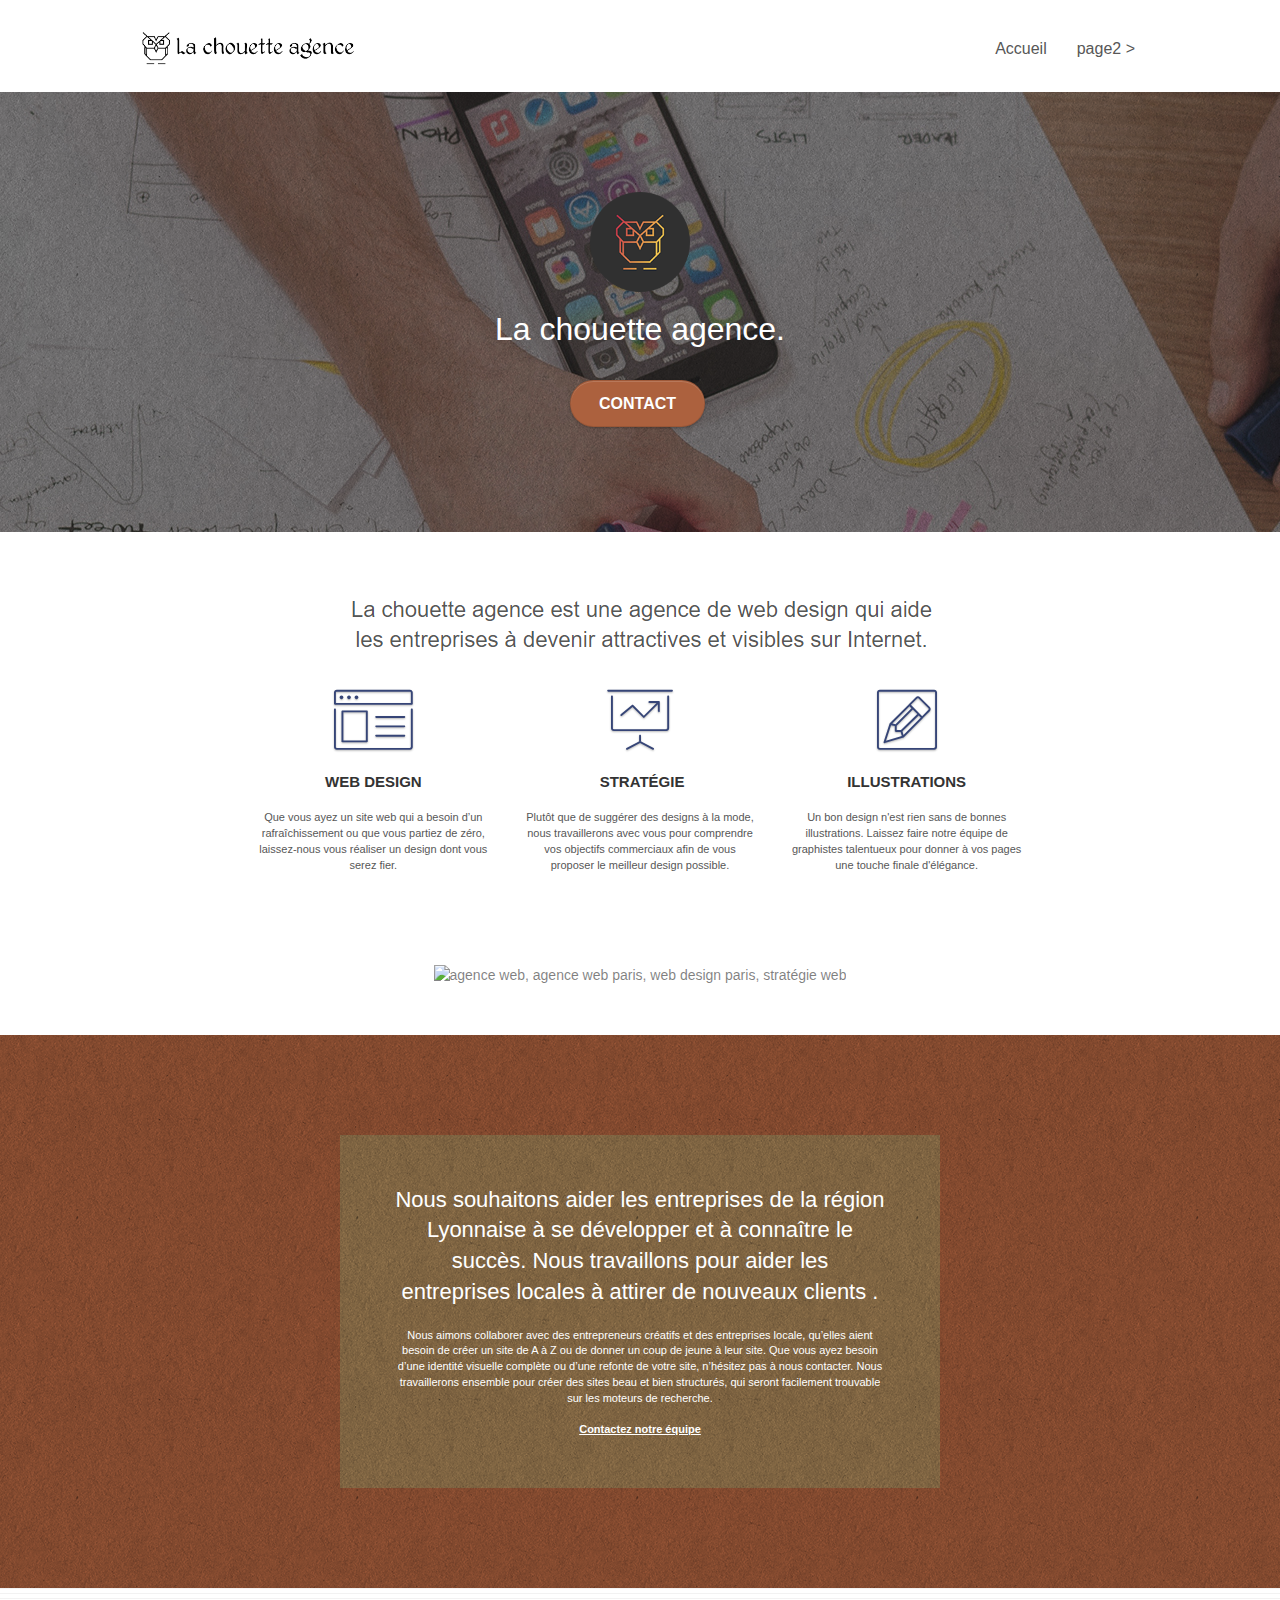
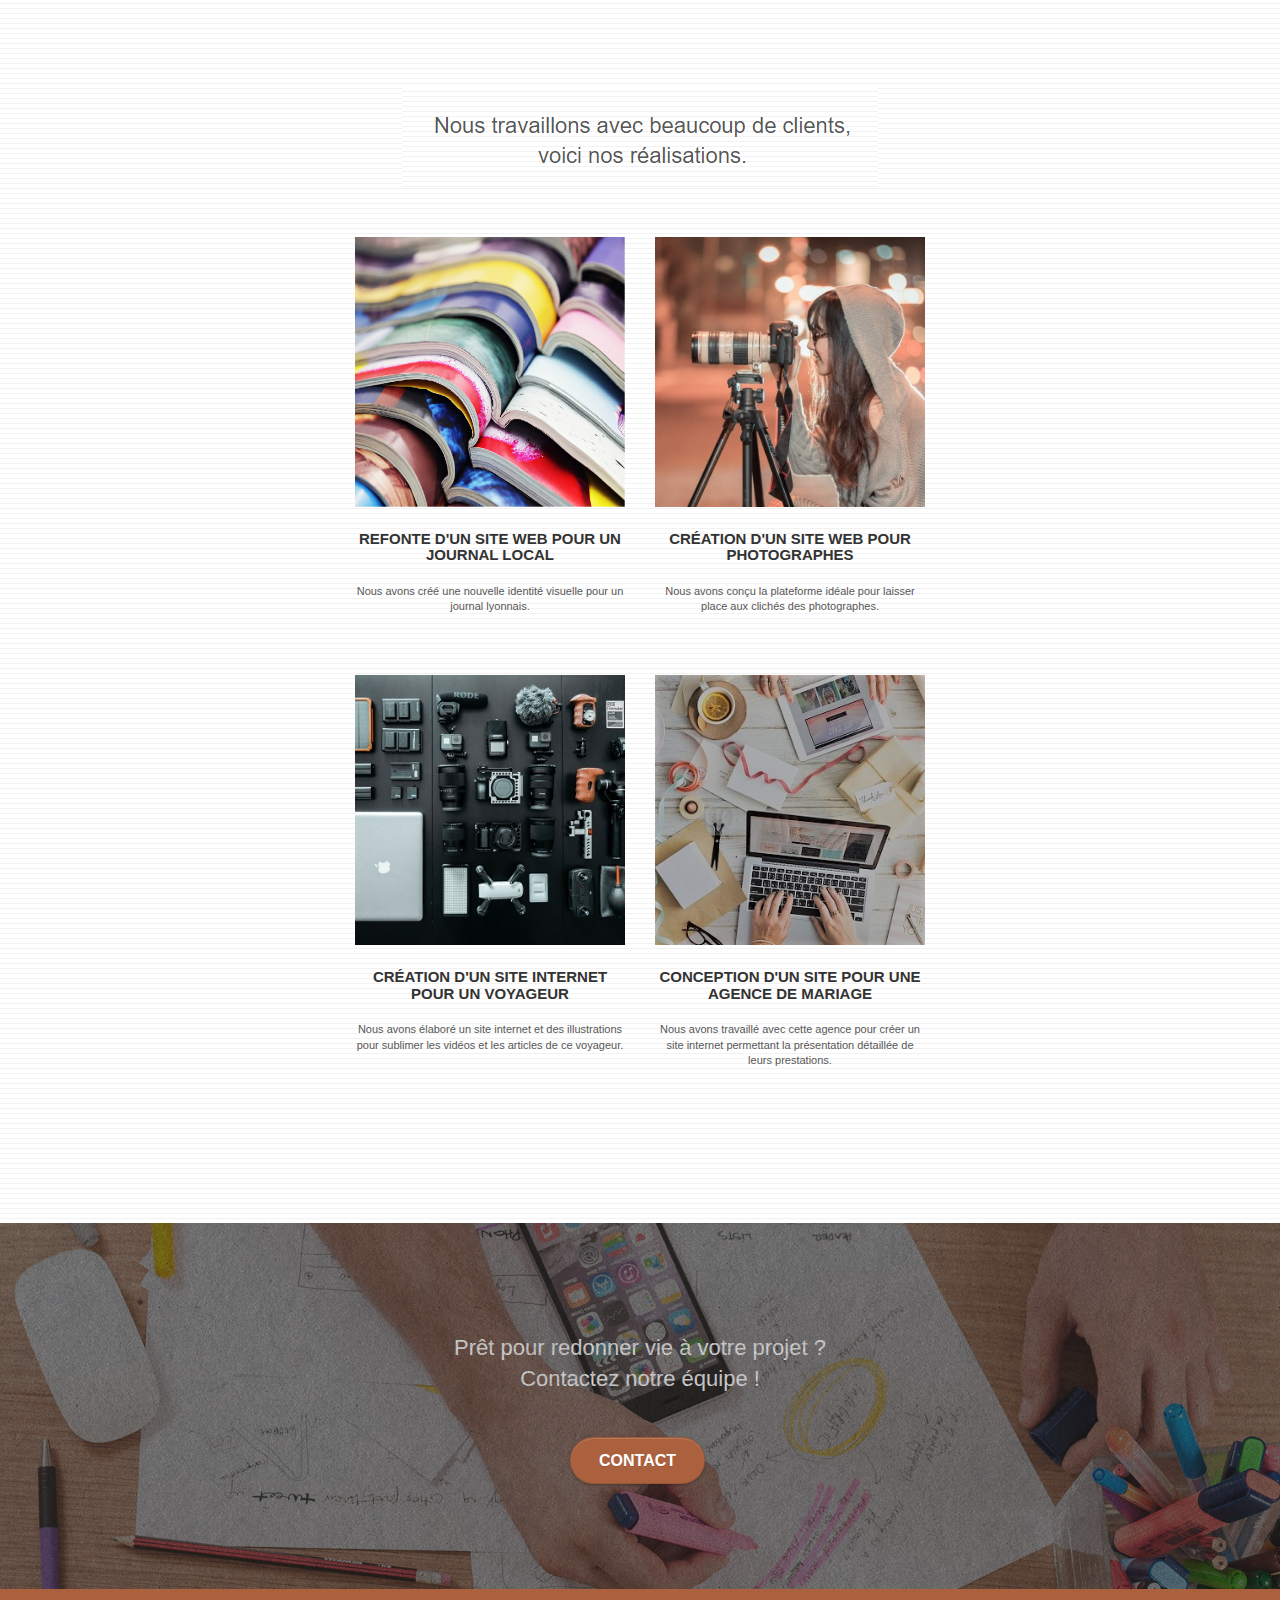
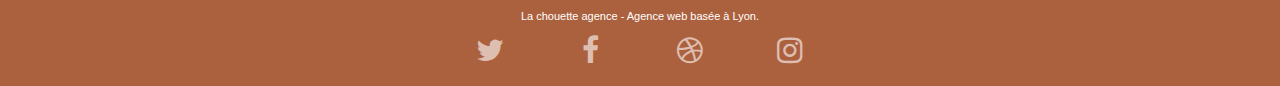
==== commit 391eca09: "change alt en title dans les liens vers les réseaux sociaux" ====
--- a/index.html
+++ b/index.html
@@ -1,9 +1,9 @@
 <!doctype html>
-<html lang="fr">
+<html lang="Default">
 <head>
 	<meta charset="utf-8">
-	<title>Agence webdesign Lyon - La Chouette Agence</title>
-	<meta name="description" content="Agence webdesign à Lyon, la Chouette Agence vous aide à créer votre site de A à Z, donner un coup de jeune à votre site, trouver une identité visuelle complète ou refondre votre site">
+	<meta name="keywords" content="seo, google, site web, site internet, agence design paris, agence design, agence design,agence design,agence design,agence design,agence design,agence design,agence design,agence design">
+	<meta name="description" content="">
 	<meta name="viewport" content="width=device-width, initial-scale=1.0, viewport-fit=cover">
 
 	<link rel="shortcut icon" type="image/png" href="favicon.jpg">
@@ -18,6 +18,8 @@
 	<script src="./js/jquery.touchSwipe.js" defer></script>
 	<script src="./js/gmaps.js"></script>
 
+  <title>.</title>
+
 	<!-- Analytics -->
 	<!-- Global site tag (gtag.js) - Google Analytics -->
 	<script async src="https://www.googletagmanager.com/gtag/js?id=UA-179484124-1"></script>
@@ -72,7 +74,7 @@
 			<div class="col-sm-12">
 				<img src="img/logo.png" class="center-block image-resize-mode" width="100" alt="logo de la Chouette Agence (chouette stylysée)" />
 				<h1 class="text-center hero-bloc-text tc-white ">
-					La Chouette Agence, agence webdesign Lyon.
+					La chouette agence.
 				</h1>
 				<div class="text-center">
 					<a href="page2.html" class="btn btn-lg btn-clean btn-rd cta-hero btn-atomic-tangerine" id="cta-hero">Contact</a>
@@ -88,7 +90,7 @@
 	<div class="container bloc-md">
 		<div class="row">
 			<div class="col-sm-12 text-center">
-				<h2>La chouette agence est une agence de webdesign qui aide les entreprises à devenir attractives et visibles sur Internet</h2>
+				<img alt="agence web, agence web paris, web design paris, stratégie web" src="img/title.png" />
 			</div>
 		</div>
 		<div class="row voffset-lg med-width-whitespace">
@@ -127,10 +129,10 @@
 			</div>
 		</div>
 		<div class="row voffset-lg voffset">
-			<blockquote class="col-xs-12 col-md-8 col-md-offset-2 text-center">
-				<p>"La chouette agence est une excellente agence web ! Les web designers ont réussi à capturer l'essence de notre entreprise et à l'intégrer à notre site. Celà nous a aidé à doubler nos ventes en ligne à Lyon."</p>
-				<footer>Maxime Guibard, PDG de A vos fourchettes</footer>
-			</blockquote>
+			<div class="col-xs-12 col-md-8 col-md-offset-2 text-center">
+				<img alt="agence web, agence web paris, web design paris, stratégie web" src="img/citation.png" />
+
+			</div>
 		</div>
 	</div>
 </div>
@@ -142,12 +144,9 @@
 		<div class="row tight-width-whitespace black-background">
 			<div class="col-sm-12">
 				<h2 class="mg-md text-center tc-white">
-					Une agence webdesign à Lyon pour les entreprises locales
+					Nous souhaitons aider les entreprises de la région Lyonnaise à se développer et à connaître le succès. Nous travaillons pour aider les entreprises locales à attirer de nouveaux clients .<br>
 				</h2>
 				<p class="text-center white">
-					Nous souhaitons aider les entreprises de la région Lyonnaise à se développer et à connaître le succès. Nous travaillons pour aider les entreprises locales à attirer de nouveaux clients .<br>
-				</p>
-				<p class="text-center white">
 					Nous aimons collaborer avec des entrepreneurs créatifs et des entreprises locale, qu’elles aient besoin de créer un site de A à Z ou de donner un coup de jeune à leur site. Que vous ayez besoin d’une identité visuelle complète ou d’une refonte de votre site, n’hésitez pas à nous contacter. Nous travaillerons ensemble pour créer des sites beau et bien structurés, qui seront facilement trouvable sur les moteurs de recherche. <br><br><a class="ltc-white bold-link" href="page2.html">Contactez notre équipe</a><br>
 				</p>
 			</div>
@@ -161,7 +160,7 @@
 	<div class="container bloc-lg">
 		<div class="row">
 			<div class="col-sm-12 text-center">
-				<h2>Nous travaillons avec beaucoup de clients, voici nos réalisation :</h2>
+				<img alt="agence web, agence web paris, web design paris, stratégie web" src="img/title2.png" />
 			</div>
 		</div>
 		<div class="row tight-width-whitespace portfolio-row">
@@ -234,22 +233,22 @@
 				<div class="row row-no-gutters social">
 					<div class="col-sm-3">
 						<div class="text-center">
-							<a class="social" href="index.html" alt="icone twitter"><span class="fa fa-twitter icon-md"></span></a>
-						</div>
-					</div>
-					<div class="col-sm-3">
-						<div class="text-center">
-							<a class="social" href="index.html" alt="icone facebook"><span class="fa fa-facebook icon-md"></span></a>
-						</div>
-					</div>
-					<div class="col-sm-3">
-						<div class="text-center">
-							<a class="social" href="index.html" alt="icone dribbble"><span class="fa fa-dribbble icon-md"></span></a>
-						</div>
-					</div>
-					<div class="col-sm-3">
-						<div class="text-center">
-							<a class="social" href="index.html" alt="icone instagram"><span class="fa fa-instagram icon-md"></span></a>
+							<a class="social" href="index.html" title="icone twitter"><span class="fa fa-twitter icon-md"></span></a>
+						</div>
+					</div>
+					<div class="col-sm-3">
+						<div class="text-center">
+							<a class="social" href="index.html" title="icone facebook"><span class="fa fa-facebook icon-md"></span></a>
+						</div>
+					</div>
+					<div class="col-sm-3">
+						<div class="text-center">
+							<a class="social" href="index.html" title="icone dribbble"><span class="fa fa-dribbble icon-md"></span></a>
+						</div>
+					</div>
+					<div class="col-sm-3">
+						<div class="text-center">
+							<a class="social" href="index.html" title="icone instagram"><span class="fa fa-instagram icon-md"></span></a>
 						</div>
 					</div>
 				</div>
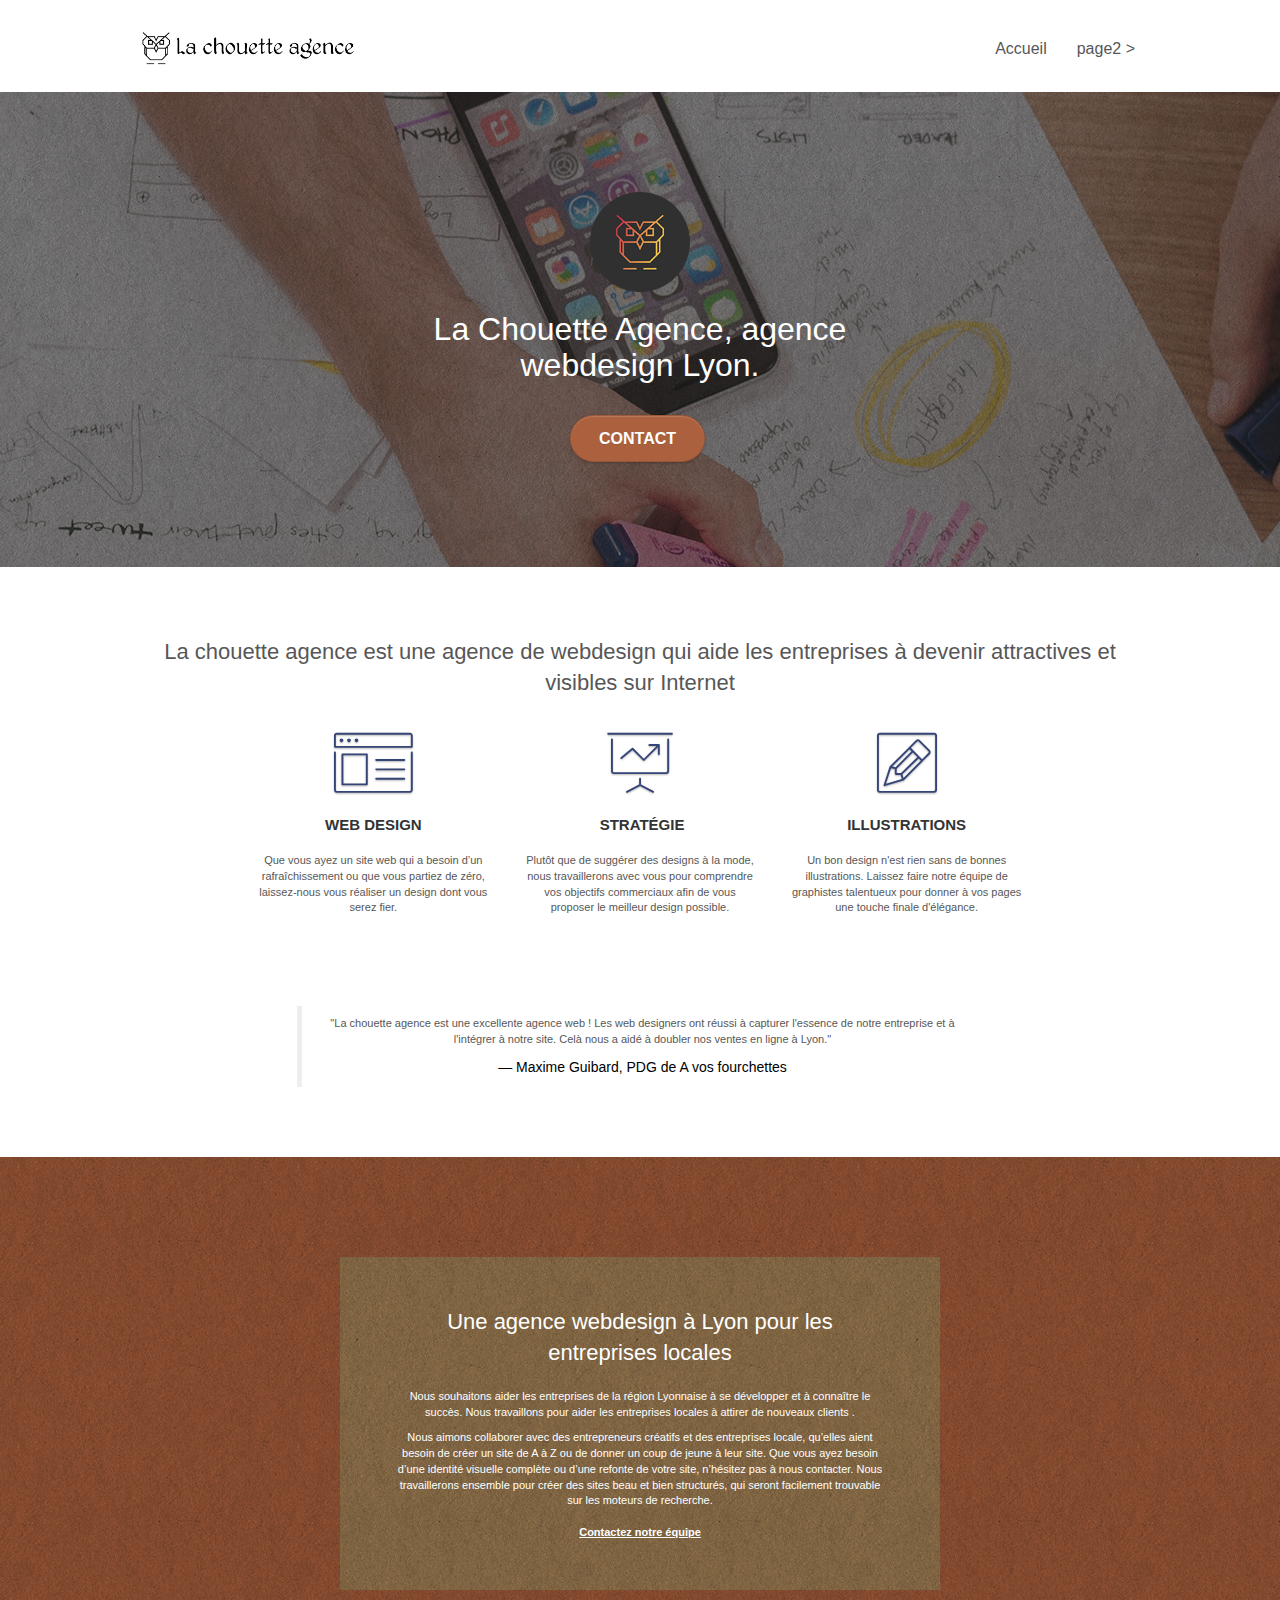
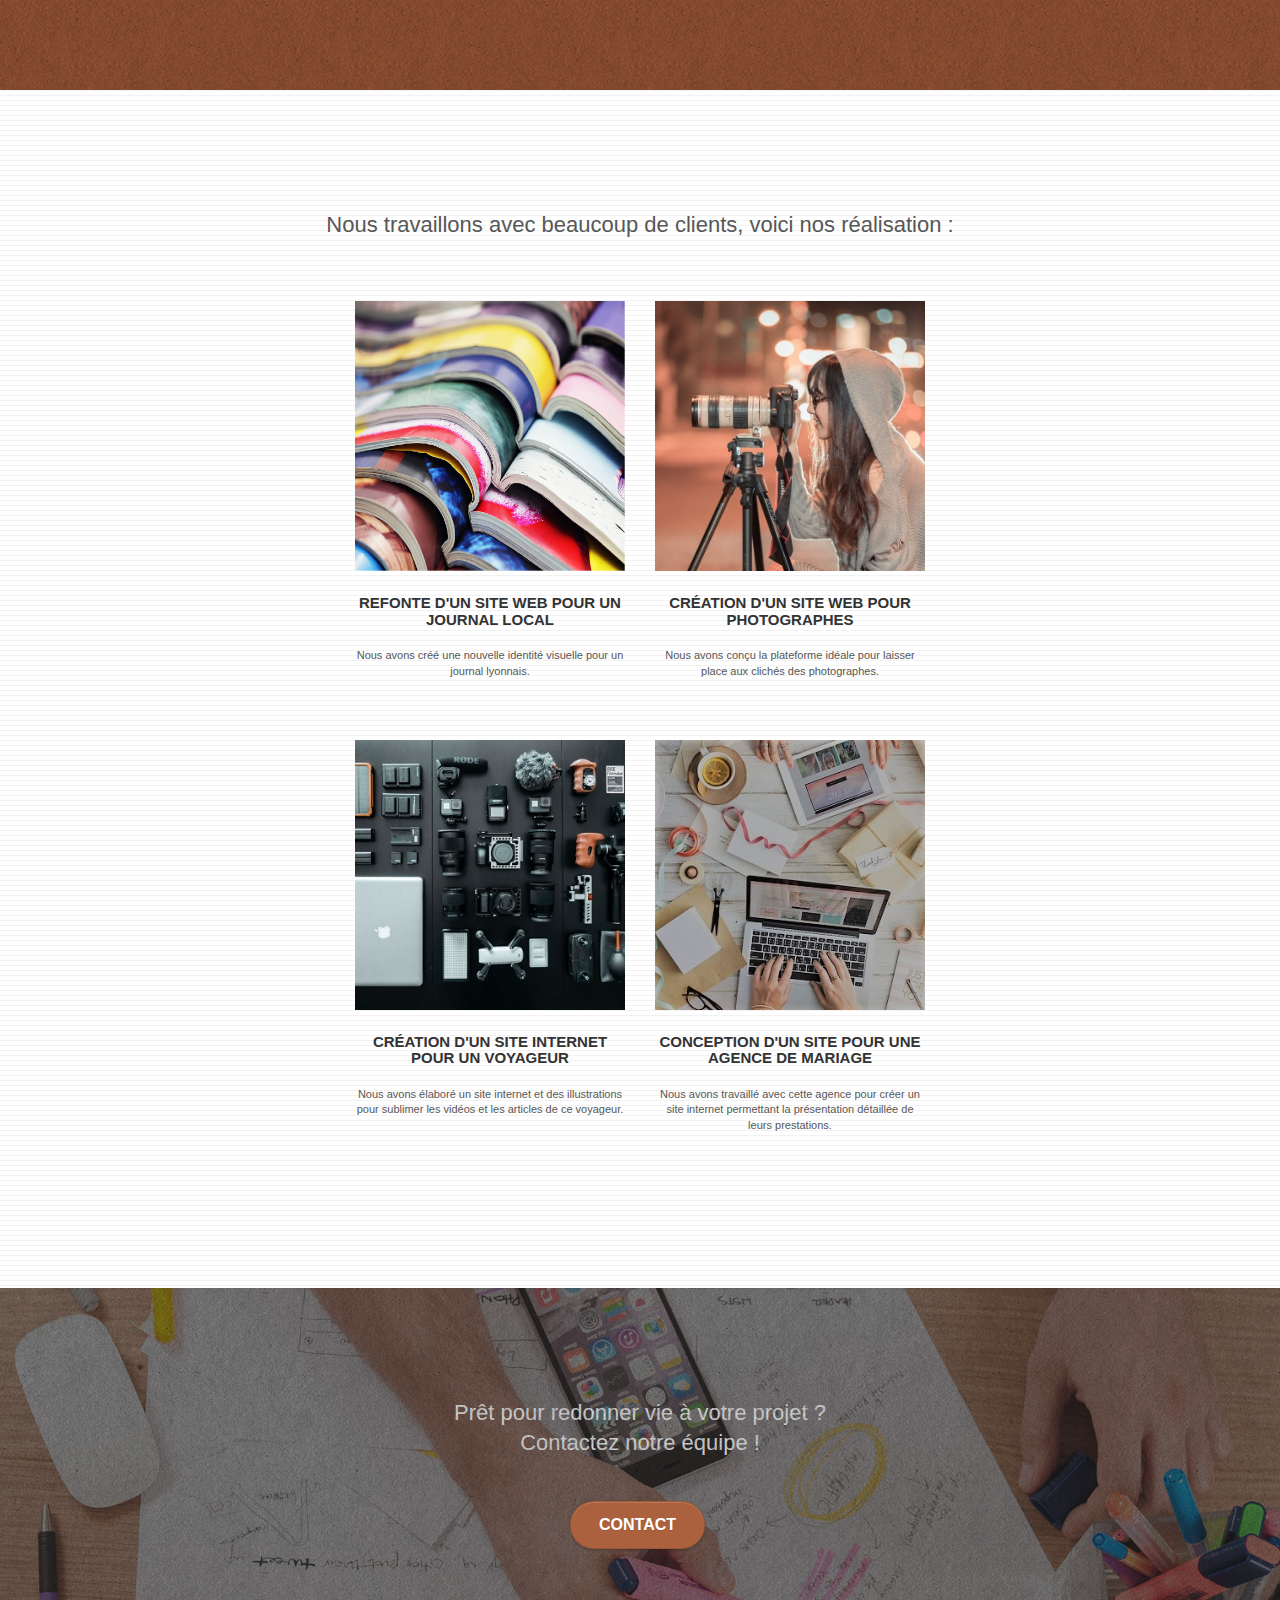
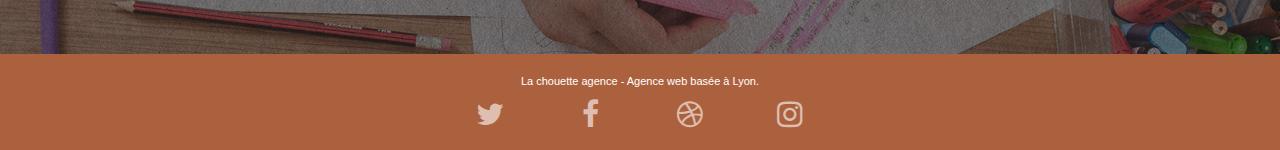
==== commit 1f221aab: "Merge branch 'equivalent-textuel' into dev" ====
--- a/index.html
+++ b/index.html
@@ -1,9 +1,9 @@
 <!doctype html>
-<html lang="Default">
+<html lang="fr">
 <head>
 	<meta charset="utf-8">
-	<meta name="keywords" content="seo, google, site web, site internet, agence design paris, agence design, agence design,agence design,agence design,agence design,agence design,agence design,agence design,agence design">
-	<meta name="description" content="">
+	<title>Agence webdesign Lyon - La Chouette Agence</title>
+	<meta name="description" content="Agence webdesign à Lyon, la Chouette Agence vous aide à créer votre site de A à Z, donner un coup de jeune à votre site, trouver une identité visuelle complète ou refondre votre site">
 	<meta name="viewport" content="width=device-width, initial-scale=1.0, viewport-fit=cover">
 
 	<link rel="shortcut icon" type="image/png" href="favicon.jpg">
@@ -18,8 +18,6 @@
 	<script src="./js/jquery.touchSwipe.js" defer></script>
 	<script src="./js/gmaps.js"></script>
 
-  <title>.</title>
-
 	<!-- Analytics -->
 	<!-- Global site tag (gtag.js) - Google Analytics -->
 	<script async src="https://www.googletagmanager.com/gtag/js?id=UA-179484124-1"></script>
@@ -74,7 +72,7 @@
 			<div class="col-sm-12">
 				<img src="img/logo.png" class="center-block image-resize-mode" width="100" alt="logo de la Chouette Agence (chouette stylysée)" />
 				<h1 class="text-center hero-bloc-text tc-white ">
-					La chouette agence.
+					La Chouette Agence, agence webdesign Lyon.
 				</h1>
 				<div class="text-center">
 					<a href="page2.html" class="btn btn-lg btn-clean btn-rd cta-hero btn-atomic-tangerine" id="cta-hero">Contact</a>
@@ -90,7 +88,7 @@
 	<div class="container bloc-md">
 		<div class="row">
 			<div class="col-sm-12 text-center">
-				<img alt="agence web, agence web paris, web design paris, stratégie web" src="img/title.png" />
+				<h2>La chouette agence est une agence de webdesign qui aide les entreprises à devenir attractives et visibles sur Internet</h2>
 			</div>
 		</div>
 		<div class="row voffset-lg med-width-whitespace">
@@ -129,10 +127,10 @@
 			</div>
 		</div>
 		<div class="row voffset-lg voffset">
-			<div class="col-xs-12 col-md-8 col-md-offset-2 text-center">
-				<img alt="agence web, agence web paris, web design paris, stratégie web" src="img/citation.png" />
-
-			</div>
+			<blockquote class="col-xs-12 col-md-8 col-md-offset-2 text-center">
+				<p>"La chouette agence est une excellente agence web ! Les web designers ont réussi à capturer l'essence de notre entreprise et à l'intégrer à notre site. Celà nous a aidé à doubler nos ventes en ligne à Lyon."</p>
+				<footer>Maxime Guibard, PDG de A vos fourchettes</footer>
+			</blockquote>
 		</div>
 	</div>
 </div>
@@ -144,9 +142,12 @@
 		<div class="row tight-width-whitespace black-background">
 			<div class="col-sm-12">
 				<h2 class="mg-md text-center tc-white">
-					Nous souhaitons aider les entreprises de la région Lyonnaise à se développer et à connaître le succès. Nous travaillons pour aider les entreprises locales à attirer de nouveaux clients .<br>
+					Une agence webdesign à Lyon pour les entreprises locales
 				</h2>
 				<p class="text-center white">
+					Nous souhaitons aider les entreprises de la région Lyonnaise à se développer et à connaître le succès. Nous travaillons pour aider les entreprises locales à attirer de nouveaux clients .<br>
+				</p>
+				<p class="text-center white">
 					Nous aimons collaborer avec des entrepreneurs créatifs et des entreprises locale, qu’elles aient besoin de créer un site de A à Z ou de donner un coup de jeune à leur site. Que vous ayez besoin d’une identité visuelle complète ou d’une refonte de votre site, n’hésitez pas à nous contacter. Nous travaillerons ensemble pour créer des sites beau et bien structurés, qui seront facilement trouvable sur les moteurs de recherche. <br><br><a class="ltc-white bold-link" href="page2.html">Contactez notre équipe</a><br>
 				</p>
 			</div>
@@ -160,7 +161,7 @@
 	<div class="container bloc-lg">
 		<div class="row">
 			<div class="col-sm-12 text-center">
-				<img alt="agence web, agence web paris, web design paris, stratégie web" src="img/title2.png" />
+				<h2>Nous travaillons avec beaucoup de clients, voici nos réalisation :</h2>
 			</div>
 		</div>
 		<div class="row tight-width-whitespace portfolio-row">
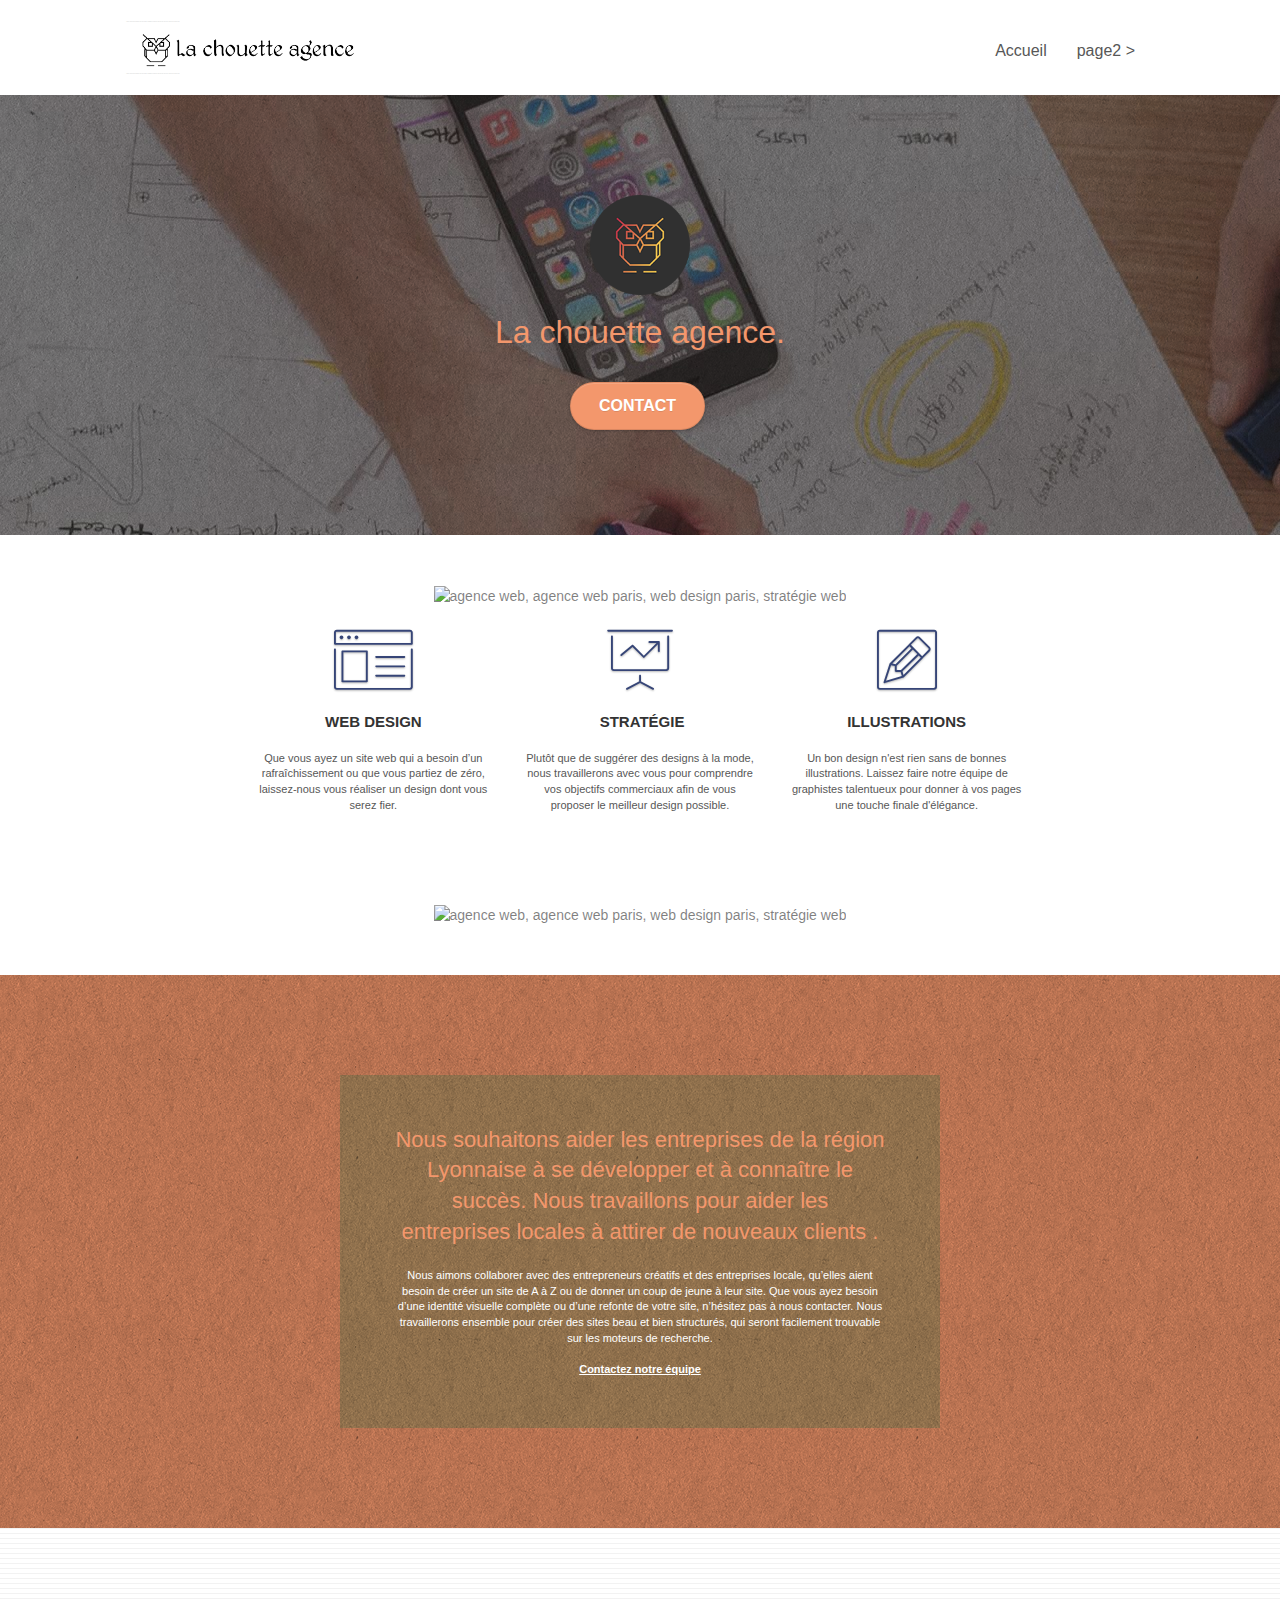
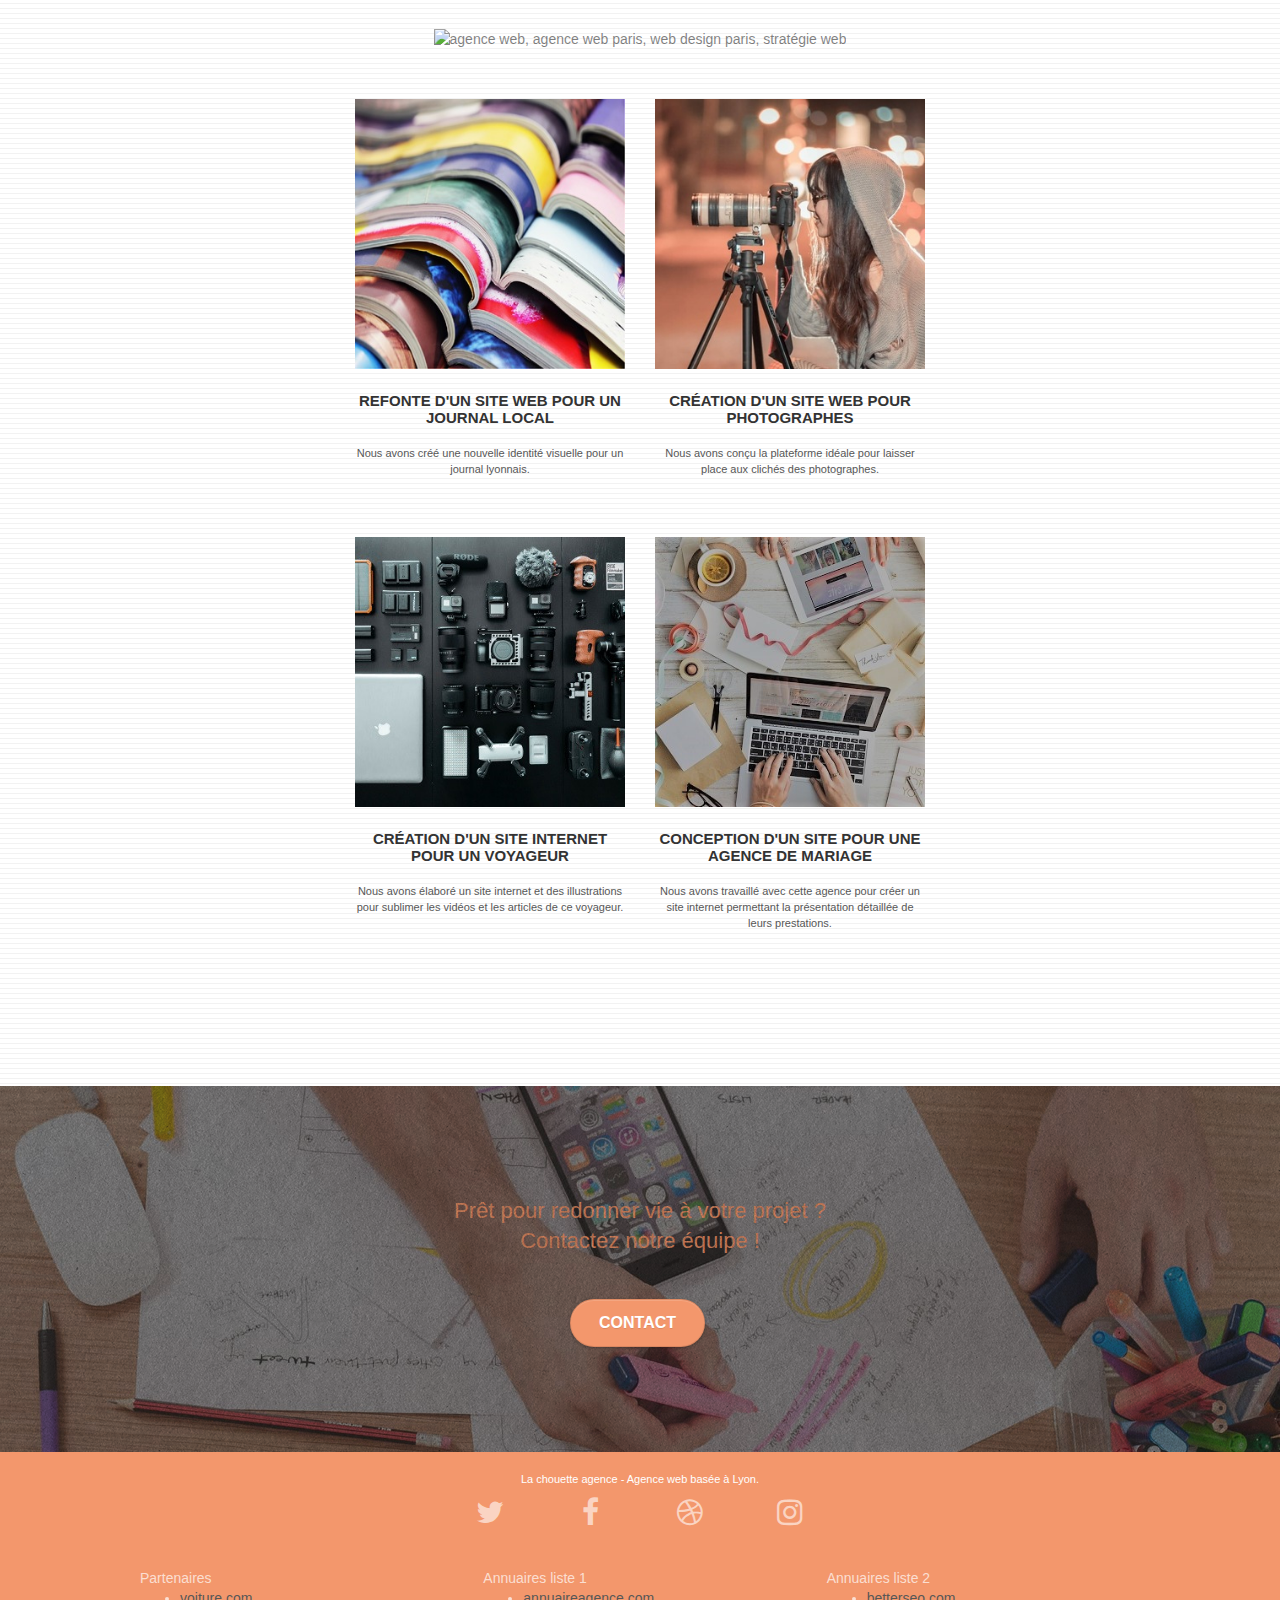
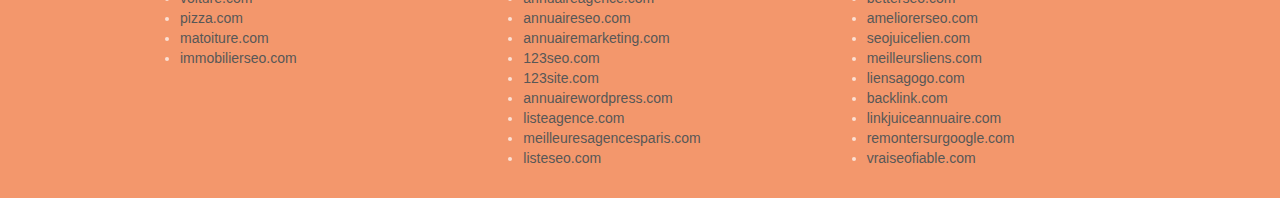
==== commit f34e2b31: "- redimensionne img1 & img2 - convertit les .bmp en .jpg - compresse les images" ====
--- a/index.html
+++ b/index.html
@@ -1,9 +1,9 @@
 <!doctype html>
-<html lang="fr">
+<html lang="Default">
 <head>
 	<meta charset="utf-8">
-	<title>Agence webdesign Lyon - La Chouette Agence</title>
-	<meta name="description" content="Agence webdesign à Lyon, la Chouette Agence vous aide à créer votre site de A à Z, donner un coup de jeune à votre site, trouver une identité visuelle complète ou refondre votre site">
+	<meta name="keywords" content="seo, google, site web, site internet, agence design paris, agence design, agence design,agence design,agence design,agence design,agence design,agence design,agence design,agence design">
+	<meta name="description" content="">
 	<meta name="viewport" content="width=device-width, initial-scale=1.0, viewport-fit=cover">
 
 	<link rel="shortcut icon" type="image/png" href="favicon.jpg">
@@ -18,6 +18,8 @@
 	<script src="./js/jquery.touchSwipe.js" defer></script>
 	<script src="./js/gmaps.js"></script>
 
+  <title>.</title>
+
 	<!-- Analytics -->
 	<!-- Global site tag (gtag.js) - Google Analytics -->
 	<script async src="https://www.googletagmanager.com/gtag/js?id=UA-179484124-1"></script>
@@ -43,7 +45,9 @@
 
 		<nav class="navbar row">
 			<div class="navbar-header">
+				<div class="keywords" style="color:#cccccc;font-size:1px;">Agence web à paris, stratégie web, web design, illustrations, design de site web, site web, web, internet, site internet, site</div>
 				<a class="navbar-brand" href="index.html"><img src="img/la-chouette-agence.png" alt="paris web design logo agence web meilleure agence" height="40" /></a>
+				<div class="keywords" style="color:#cccccc;font-size:1px;">Agence web à paris, stratégie web, web design, illustrations, design de site web, site web, web, internet, site internet, site</div>
 				<button id="nav-toggle" type="button" class="ui-navbar-toggle navbar-toggle" data-toggle="collapse" data-target=".navbar-1">
 					<span class="sr-only">Toggle navigation</span><span class="icon-bar"></span><span class="icon-bar"></span><span class="icon-bar"></span>
 				</button>
@@ -70,9 +74,9 @@
 	<div class="container bloc-lg">
 		<div class="row tight-width-whitespace">
 			<div class="col-sm-12">
-				<img src="img/logo.png" class="center-block image-resize-mode" width="100" alt="logo de la Chouette Agence (chouette stylysée)" />
+				<img src="img/logo.png" class="center-block image-resize-mode" width="100" alt="La chouette agence, agence web paris, création logo paris" />
 				<h1 class="text-center hero-bloc-text tc-white ">
-					La Chouette Agence, agence webdesign Lyon.
+					La chouette agence.
 				</h1>
 				<div class="text-center">
 					<a href="page2.html" class="btn btn-lg btn-clean btn-rd cta-hero btn-atomic-tangerine" id="cta-hero">Contact</a>
@@ -88,7 +92,7 @@
 	<div class="container bloc-md">
 		<div class="row">
 			<div class="col-sm-12 text-center">
-				<h2>La chouette agence est une agence de webdesign qui aide les entreprises à devenir attractives et visibles sur Internet</h2>
+				<img alt="agence web, agence web paris, web design paris, stratégie web" src="img/title.png" />
 			</div>
 		</div>
 		<div class="row voffset-lg med-width-whitespace">
@@ -127,10 +131,10 @@
 			</div>
 		</div>
 		<div class="row voffset-lg voffset">
-			<blockquote class="col-xs-12 col-md-8 col-md-offset-2 text-center">
-				<p>"La chouette agence est une excellente agence web ! Les web designers ont réussi à capturer l'essence de notre entreprise et à l'intégrer à notre site. Celà nous a aidé à doubler nos ventes en ligne à Lyon."</p>
-				<footer>Maxime Guibard, PDG de A vos fourchettes</footer>
-			</blockquote>
+			<div class="col-xs-12 col-md-8 col-md-offset-2 text-center">
+				<img alt="agence web, agence web paris, web design paris, stratégie web" src="img/citation.png" />
+
+			</div>
 		</div>
 	</div>
 </div>
@@ -142,11 +146,8 @@
 		<div class="row tight-width-whitespace black-background">
 			<div class="col-sm-12">
 				<h2 class="mg-md text-center tc-white">
-					Une agence webdesign à Lyon pour les entreprises locales
+					Nous souhaitons aider les entreprises de la région Lyonnaise à se développer et à connaître le succès. Nous travaillons pour aider les entreprises locales à attirer de nouveaux clients .<br>
 				</h2>
-				<p class="text-center white">
-					Nous souhaitons aider les entreprises de la région Lyonnaise à se développer et à connaître le succès. Nous travaillons pour aider les entreprises locales à attirer de nouveaux clients .<br>
-				</p>
 				<p class="text-center white">
 					Nous aimons collaborer avec des entrepreneurs créatifs et des entreprises locale, qu’elles aient besoin de créer un site de A à Z ou de donner un coup de jeune à leur site. Que vous ayez besoin d’une identité visuelle complète ou d’une refonte de votre site, n’hésitez pas à nous contacter. Nous travaillerons ensemble pour créer des sites beau et bien structurés, qui seront facilement trouvable sur les moteurs de recherche. <br><br><a class="ltc-white bold-link" href="page2.html">Contactez notre équipe</a><br>
 				</p>
@@ -161,12 +162,12 @@
 	<div class="container bloc-lg">
 		<div class="row">
 			<div class="col-sm-12 text-center">
-				<h2>Nous travaillons avec beaucoup de clients, voici nos réalisation :</h2>
+				<img alt="agence web, agence web paris, web design paris, stratégie web" src="img/title2.png" />
 			</div>
 		</div>
 		<div class="row tight-width-whitespace portfolio-row">
 			<div class="col-sm-6">
-				<a href="#" data-lightbox="img/1.jpg" data-gallery-id="gallery-1" data-caption="Refonte d'un site web pour un journal local" data-frame="snapshot-lb"><img src="img/1.jpg" alt="magasines colorés ouverts posés les uns sur les autres" class="img-responsive portfolio-thumb" /></a>
+				<a href="#" data-lightbox="img/1.jpg" data-gallery-id="gallery-1" data-caption="Refonte d'un site web pour un journal local" data-frame="snapshot-lb"><img src="img/1.jpg" alt="paris web design logo agence web meilleure agence et refonte site web journal" class="img-responsive portfolio-thumb" /></a>
 				<h3 class="mg-md text-center">
 					Refonte d'un site web pour un journal local
 				</h3>
@@ -175,7 +176,7 @@
 				</p>
 			</div>
 			<div class="col-sm-6">
-				<a href="#" data-lightbox="img/2.jpg" data-gallery-id="gallery-1" data-caption="Création d'un site web pour photographes" data-frame="snapshot-lb"><img src="img/2.jpg" class="img-responsive portfolio-thumb" alt="jeune femme prenant une photo de nuit avec un appareil à téléobjectif sur trépied" /></a>
+				<a href="#" data-lightbox="img/2.jpg" data-gallery-id="gallery-1" data-caption="Création d'un site web pour photographes" data-frame="snapshot-lb"><img src="img/2.jpg" class="img-responsive portfolio-thumb" alt="paris web design logo agence web meilleure agence, Création d'un site web pour photographes" /></a>
 				<h3 class="mg-md text-center">
 					Création d'un site web pour photographes
 				</h3>
@@ -186,7 +187,7 @@
 		</div>
 		<div class="row tight-width-whitespace portfolio-row">
 			<div class="col-sm-6">
-				<a href="#" data-lightbox="img/3.bmp" data-gallery-id="gallery-1" data-caption="Création d'un site internet pour un voyageur" data-frame="snapshot-lb"><img src="img/3.bmp" class="img-responsive portfolio-thumb" alt="vue de dessus de matériel de prises de vues posé de facon bien ordonnée"/></a>
+				<a href="#" data-lightbox="img/3.jpg" data-gallery-id="gallery-1" data-caption="Création d'un site internet pour un voyageur" data-frame="snapshot-lb"><img src="img/3.jpg" class="img-responsive portfolio-thumb" alt="paris web design logo agence web meilleure agence, Création d'un site web pour voyageur"/></a>
 				<h3 class="mg-md text-center">
 					Création d'un site internet pour un voyageur
 				</h3>
@@ -195,7 +196,7 @@
 				</p>
 			</div>
 			<div class="col-sm-6">
-				<a href="#" data-lightbox="img/4.bmp" data-gallery-id="gallery-1" data-caption="Conception d'un site pour une agence de mariage" data-frame="snapshot-lb"><img src="img/4.bmp" class="img-responsive portfolio-thumb" alt="table avec feuilles, rubans, ciseaux et des mains sur une tablette et un pc vue de dessus" /></a>
+				<a href="#" data-lightbox="img/4.jpg" data-gallery-id="gallery-1" data-caption="Conception d'un site pour une agence de mariage" data-frame="snapshot-lb"><img src="img/4.jpg" class="img-responsive portfolio-thumb" alt="paris web design logo agence web meilleure agence, Création d'un site web pour agence de mariage" /></a>
 				<h3 class="mg-md text-center">
 					Conception d'un site pour une agence de mariage
 				</h3>
@@ -234,23 +235,63 @@
 				<div class="row row-no-gutters social">
 					<div class="col-sm-3">
 						<div class="text-center">
-							<a class="social" href="index.html" title="icone twitter"><span class="fa fa-twitter icon-md"></span></a>
+							<a class="social" href="index.html"><span class="fa fa-twitter icon-md"></span></a>
 						</div>
 					</div>
 					<div class="col-sm-3">
 						<div class="text-center">
-							<a class="social" href="index.html" title="icone facebook"><span class="fa fa-facebook icon-md"></span></a>
+							<a class="social" href="index.html"><span class="fa fa-facebook icon-md"></span></a>
 						</div>
 					</div>
 					<div class="col-sm-3">
 						<div class="text-center">
-							<a class="social" href="index.html" title="icone dribbble"><span class="fa fa-dribbble icon-md"></span></a>
+							<a class="social" href="index.html"><span class="fa fa-dribbble icon-md"></span></a>
 						</div>
 					</div>
 					<div class="col-sm-3">
 						<div class="text-center">
-							<a class="social" href="index.html" title="icone instagram"><span class="fa fa-instagram icon-md"></span></a>
+							<a class="social" href="index.html"><span class="fa fa-instagram icon-md"></span></a>
 						</div>
+					</div>
+					<div class="keywords" style="color:#F3976C;">Agence web à paris, stratégie web, web design, illustrations, design de site web, site web, web, internet, site internet, site</div>
+				</div>
+				<div class="row">
+					<div class="col-sm-4">
+						Partenaires
+							<ul>
+								<li><a href="voiture.com">voiture.com</a></li>
+								<li><a href="pizza.com">pizza.com</a></li>
+								<li><a href="matoiture.com">matoiture.com</a></li>
+								<li><a href="immobilierseo.com">immobilierseo.com</a></li>
+							</ul>		
+					</div>
+					<div class="col-sm-4">
+						Annuaires liste 1
+						<ul>
+							<li><a href="annuaireagence.com">annuaireagence.com</a></li>
+							<li><a href="annuaireseo.com">annuaireseo.com</a></li>
+							<li><a href="annuairemarketing.com">annuairemarketing.com</a></li>
+							<li><a href="123seoture.com">123seo.com</a></li>
+							<li><a href="123site.com">123site.com</a></li>
+							<li><a href="annuairewordpress.com">annuairewordpress.com</a></li>
+							<li><a href="listeagence.com">listeagence.com</a></li>
+							<li><a href="meilleuresagencesparis.com">meilleuresagencesparis.com</a></li>
+							<li><a href="listeseo.com">listeseo.com</a></li>
+						</ul>
+					</div>
+					<div class="col-sm-4">
+						Annuaires liste 2
+						<ul>
+							<li><a href="betterseo.com">betterseo.com</a></li>
+							<li><a href="ameliorerseo.com">ameliorerseo.com</a></li>
+							<li><a href="seojuicelien.com">seojuicelien.com</a></li>
+							<li><a href="meilleursliens.com">meilleursliens.com</a></li>
+							<li><a href="liensagogo.com">liensagogo.com</a></li>
+							<li><a href="backlink.com">backlink.com</a></li>
+							<li><a href="linkjuiceannuaire.com">linkjuiceannuaire.com</a></li>
+							<li><a href="remontersurgoogle.com">remontersurgoogle.com</a></li>
+							<li><a href="vraiseofiable.com">vraiseofiable.com</a></li>
+						</ul>
 					</div>
 				</div>
 			</div>
--- a/style.css
+++ b/style.css
@@ -287,10 +287,6 @@
     font-size: 32px;
 }
 
-blockquote footer {
-    color: #000000;
-}
-
 .navbar {
     margin-bottom: 0;
     z-index: 1;
@@ -775,20 +771,20 @@
 }
 
 .bgc-atomic-tangerine {
-    background-color: #AC613E;
+    background-color: #F3976C;
 }
 
 .tc-white {
-    color: white!important;
+    color: #F3976C!important;
 }
 
 .btn-atomic-tangerine {
-    background: #AC613E;
+    background: #F3976C;
     color: #FFFFFF!important;
 }
 
 .btn-atomic-tangerine:hover {
-    background: #AC613E!important;
+    background: #c27956!important;
     color: #FFFFFF!important;
 }
 
@@ -801,11 +797,11 @@
 }
 
 .ltc-atomic-tangerine {
-    color: #AC613E!important;
+    color: #F3976C!important;
 }
 
 .ltc-atomic-tangerine:hover {
-    color: #AC613E!important;
+    color: #c27956!important;
 }
 
 .icon-dark-slate-blue {
@@ -826,7 +822,7 @@
 }
 
 .bg-presentation {
-    background-image: url("img/image-de-presentation.bmp");
+    background-image: url("img/image-de-presentation.jpg");
 }
 
 @media (max-width: 1024px) {
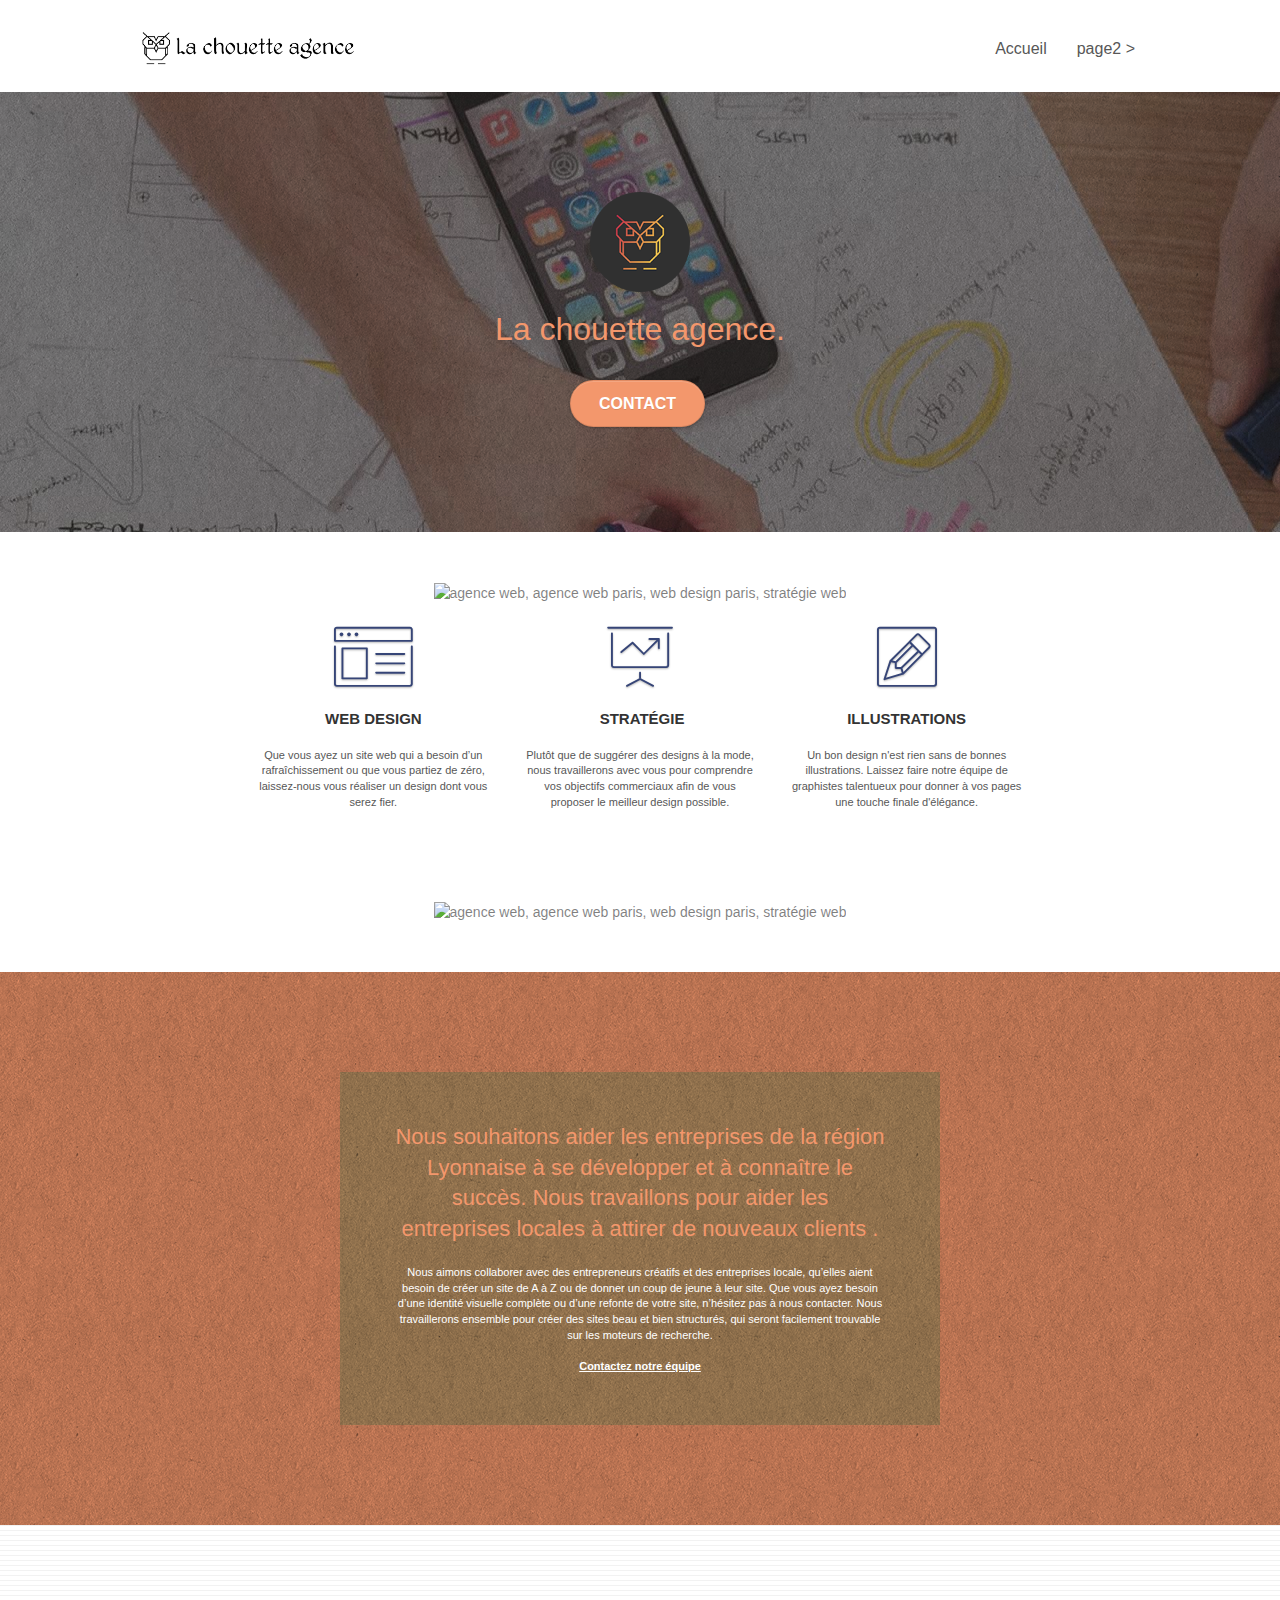
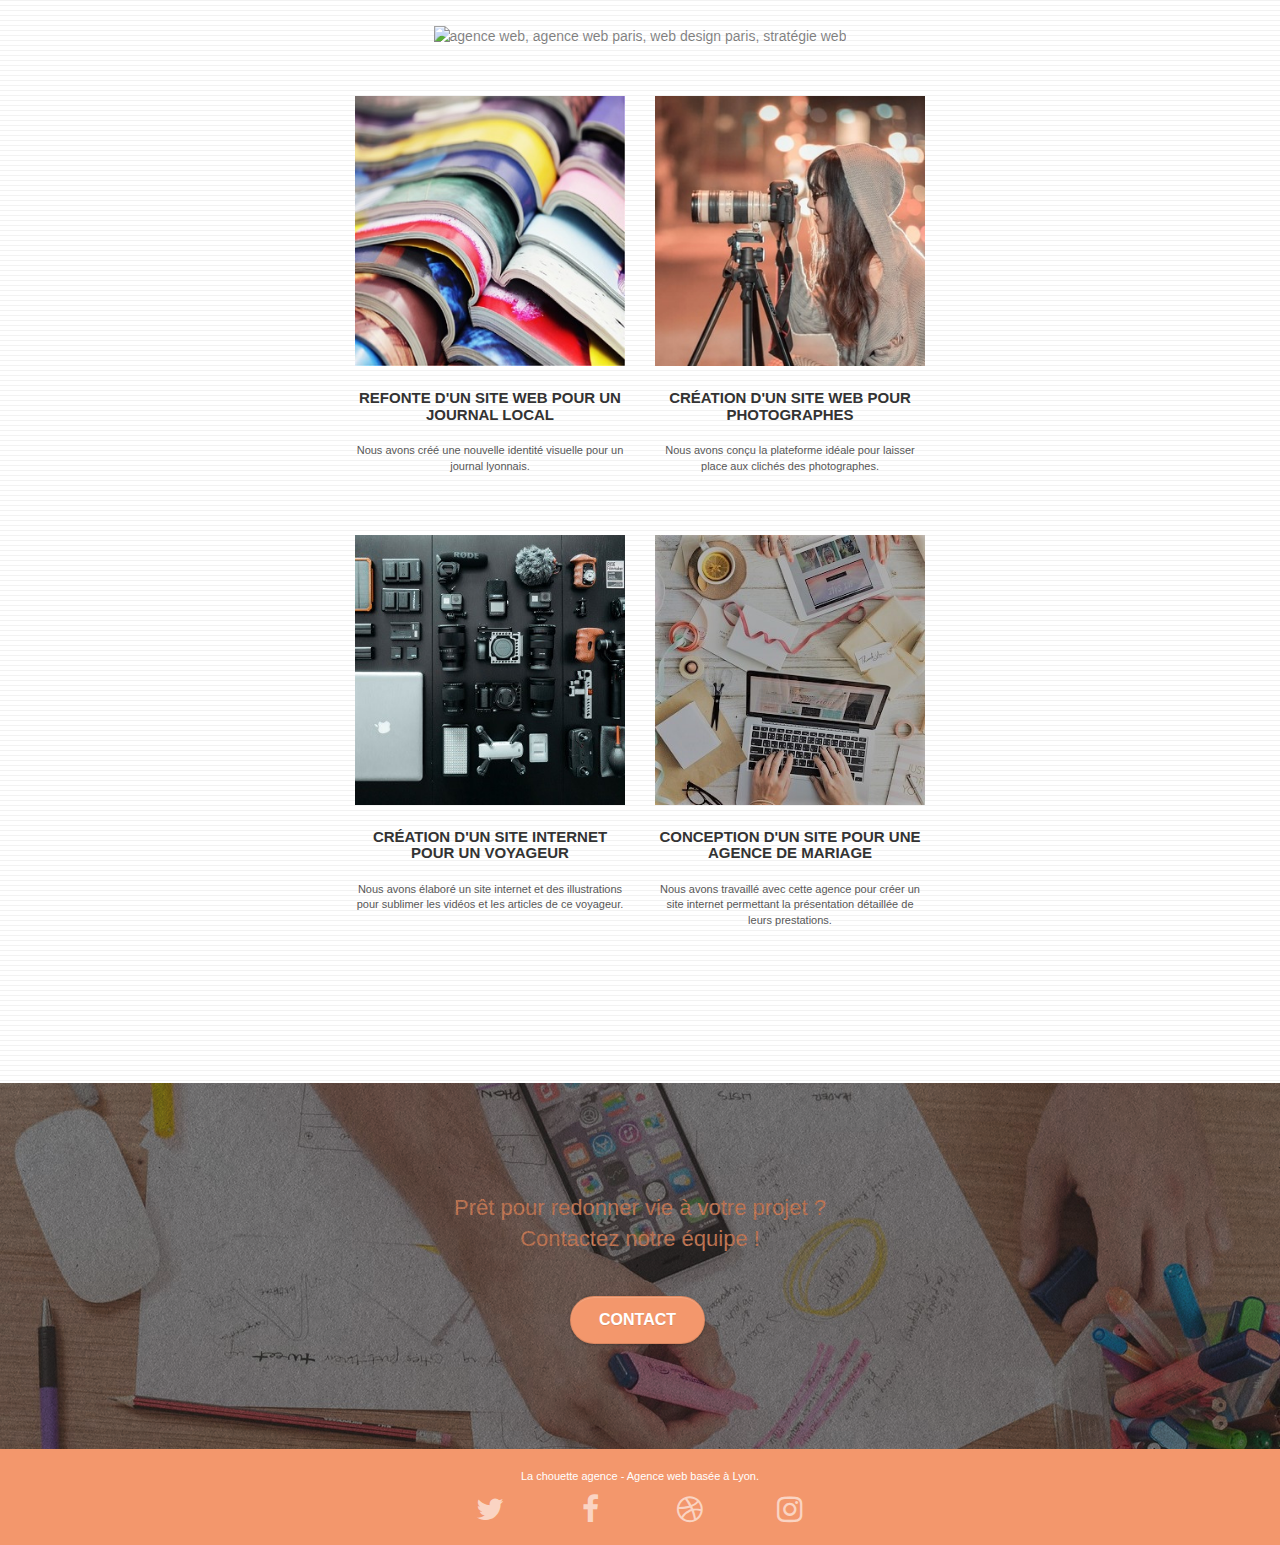
==== commit 48fb3e88: "Merge branch 'equivalent-textuel' into images" ====
--- a/index.html
+++ b/index.html
@@ -45,9 +45,7 @@
 
 		<nav class="navbar row">
 			<div class="navbar-header">
-				<div class="keywords" style="color:#cccccc;font-size:1px;">Agence web à paris, stratégie web, web design, illustrations, design de site web, site web, web, internet, site internet, site</div>
 				<a class="navbar-brand" href="index.html"><img src="img/la-chouette-agence.png" alt="paris web design logo agence web meilleure agence" height="40" /></a>
-				<div class="keywords" style="color:#cccccc;font-size:1px;">Agence web à paris, stratégie web, web design, illustrations, design de site web, site web, web, internet, site internet, site</div>
 				<button id="nav-toggle" type="button" class="ui-navbar-toggle navbar-toggle" data-toggle="collapse" data-target=".navbar-1">
 					<span class="sr-only">Toggle navigation</span><span class="icon-bar"></span><span class="icon-bar"></span><span class="icon-bar"></span>
 				</button>
@@ -74,7 +72,7 @@
 	<div class="container bloc-lg">
 		<div class="row tight-width-whitespace">
 			<div class="col-sm-12">
-				<img src="img/logo.png" class="center-block image-resize-mode" width="100" alt="La chouette agence, agence web paris, création logo paris" />
+				<img src="img/logo.png" class="center-block image-resize-mode" width="100" alt="logo de la Chouette Agence (chouette stylysée)" />
 				<h1 class="text-center hero-bloc-text tc-white ">
 					La chouette agence.
 				</h1>
@@ -167,7 +165,7 @@
 		</div>
 		<div class="row tight-width-whitespace portfolio-row">
 			<div class="col-sm-6">
-				<a href="#" data-lightbox="img/1.jpg" data-gallery-id="gallery-1" data-caption="Refonte d'un site web pour un journal local" data-frame="snapshot-lb"><img src="img/1.jpg" alt="paris web design logo agence web meilleure agence et refonte site web journal" class="img-responsive portfolio-thumb" /></a>
+				<a href="#" data-lightbox="img/1.jpg" data-gallery-id="gallery-1" data-caption="Refonte d'un site web pour un journal local" data-frame="snapshot-lb"><img src="img/1.jpg" alt="magasines colorés ouverts posés les uns sur les autres" class="img-responsive portfolio-thumb" /></a>
 				<h3 class="mg-md text-center">
 					Refonte d'un site web pour un journal local
 				</h3>
@@ -176,7 +174,7 @@
 				</p>
 			</div>
 			<div class="col-sm-6">
-				<a href="#" data-lightbox="img/2.jpg" data-gallery-id="gallery-1" data-caption="Création d'un site web pour photographes" data-frame="snapshot-lb"><img src="img/2.jpg" class="img-responsive portfolio-thumb" alt="paris web design logo agence web meilleure agence, Création d'un site web pour photographes" /></a>
+				<a href="#" data-lightbox="img/2.jpg" data-gallery-id="gallery-1" data-caption="Création d'un site web pour photographes" data-frame="snapshot-lb"><img src="img/2.jpg" class="img-responsive portfolio-thumb" alt="jeune femme prenant une photo de nuit avec un appareil à téléobjectif sur trépied" /></a>
 				<h3 class="mg-md text-center">
 					Création d'un site web pour photographes
 				</h3>
@@ -187,7 +185,7 @@
 		</div>
 		<div class="row tight-width-whitespace portfolio-row">
 			<div class="col-sm-6">
-				<a href="#" data-lightbox="img/3.jpg" data-gallery-id="gallery-1" data-caption="Création d'un site internet pour un voyageur" data-frame="snapshot-lb"><img src="img/3.jpg" class="img-responsive portfolio-thumb" alt="paris web design logo agence web meilleure agence, Création d'un site web pour voyageur"/></a>
+				<a href="#" data-lightbox="img/3.jpg" data-gallery-id="gallery-1" data-caption="Création d'un site internet pour un voyageur" data-frame="snapshot-lb"><img src="img/3.jpg" class="img-responsive portfolio-thumb" alt="vue de dessus de matériel de prises de vues posé de facon bien ordonnée"/></a>
 				<h3 class="mg-md text-center">
 					Création d'un site internet pour un voyageur
 				</h3>
@@ -196,7 +194,7 @@
 				</p>
 			</div>
 			<div class="col-sm-6">
-				<a href="#" data-lightbox="img/4.jpg" data-gallery-id="gallery-1" data-caption="Conception d'un site pour une agence de mariage" data-frame="snapshot-lb"><img src="img/4.jpg" class="img-responsive portfolio-thumb" alt="paris web design logo agence web meilleure agence, Création d'un site web pour agence de mariage" /></a>
+				<a href="#" data-lightbox="img/4.jpg" data-gallery-id="gallery-1" data-caption="Conception d'un site pour une agence de mariage" data-frame="snapshot-lb"><img src="img/4.jpg" class="img-responsive portfolio-thumb" alt="table avec feuilles, rubans, ciseaux et des mains sur une tablette et un pc vue de dessus" /></a>
 				<h3 class="mg-md text-center">
 					Conception d'un site pour une agence de mariage
 				</h3>
@@ -235,63 +233,23 @@
 				<div class="row row-no-gutters social">
 					<div class="col-sm-3">
 						<div class="text-center">
-							<a class="social" href="index.html"><span class="fa fa-twitter icon-md"></span></a>
-						</div>
-					</div>
-					<div class="col-sm-3">
-						<div class="text-center">
-							<a class="social" href="index.html"><span class="fa fa-facebook icon-md"></span></a>
-						</div>
-					</div>
-					<div class="col-sm-3">
-						<div class="text-center">
-							<a class="social" href="index.html"><span class="fa fa-dribbble icon-md"></span></a>
-						</div>
-					</div>
-					<div class="col-sm-3">
-						<div class="text-center">
-							<a class="social" href="index.html"><span class="fa fa-instagram icon-md"></span></a>
-						</div>
-					</div>
-					<div class="keywords" style="color:#F3976C;">Agence web à paris, stratégie web, web design, illustrations, design de site web, site web, web, internet, site internet, site</div>
-				</div>
-				<div class="row">
-					<div class="col-sm-4">
-						Partenaires
-							<ul>
-								<li><a href="voiture.com">voiture.com</a></li>
-								<li><a href="pizza.com">pizza.com</a></li>
-								<li><a href="matoiture.com">matoiture.com</a></li>
-								<li><a href="immobilierseo.com">immobilierseo.com</a></li>
-							</ul>		
-					</div>
-					<div class="col-sm-4">
-						Annuaires liste 1
-						<ul>
-							<li><a href="annuaireagence.com">annuaireagence.com</a></li>
-							<li><a href="annuaireseo.com">annuaireseo.com</a></li>
-							<li><a href="annuairemarketing.com">annuairemarketing.com</a></li>
-							<li><a href="123seoture.com">123seo.com</a></li>
-							<li><a href="123site.com">123site.com</a></li>
-							<li><a href="annuairewordpress.com">annuairewordpress.com</a></li>
-							<li><a href="listeagence.com">listeagence.com</a></li>
-							<li><a href="meilleuresagencesparis.com">meilleuresagencesparis.com</a></li>
-							<li><a href="listeseo.com">listeseo.com</a></li>
-						</ul>
-					</div>
-					<div class="col-sm-4">
-						Annuaires liste 2
-						<ul>
-							<li><a href="betterseo.com">betterseo.com</a></li>
-							<li><a href="ameliorerseo.com">ameliorerseo.com</a></li>
-							<li><a href="seojuicelien.com">seojuicelien.com</a></li>
-							<li><a href="meilleursliens.com">meilleursliens.com</a></li>
-							<li><a href="liensagogo.com">liensagogo.com</a></li>
-							<li><a href="backlink.com">backlink.com</a></li>
-							<li><a href="linkjuiceannuaire.com">linkjuiceannuaire.com</a></li>
-							<li><a href="remontersurgoogle.com">remontersurgoogle.com</a></li>
-							<li><a href="vraiseofiable.com">vraiseofiable.com</a></li>
-						</ul>
+							<a class="social" href="index.html" title="icone twitter"><span class="fa fa-twitter icon-md"></span></a>
+						</div>
+					</div>
+					<div class="col-sm-3">
+						<div class="text-center">
+							<a class="social" href="index.html" title="icone facebook"><span class="fa fa-facebook icon-md"></span></a>
+						</div>
+					</div>
+					<div class="col-sm-3">
+						<div class="text-center">
+							<a class="social" href="index.html" title="icone dribbble"><span class="fa fa-dribbble icon-md"></span></a>
+						</div>
+					</div>
+					<div class="col-sm-3">
+						<div class="text-center">
+							<a class="social" href="index.html" title="icone instagram"><span class="fa fa-instagram icon-md"></span></a>
+						</div>
 					</div>
 				</div>
 			</div>
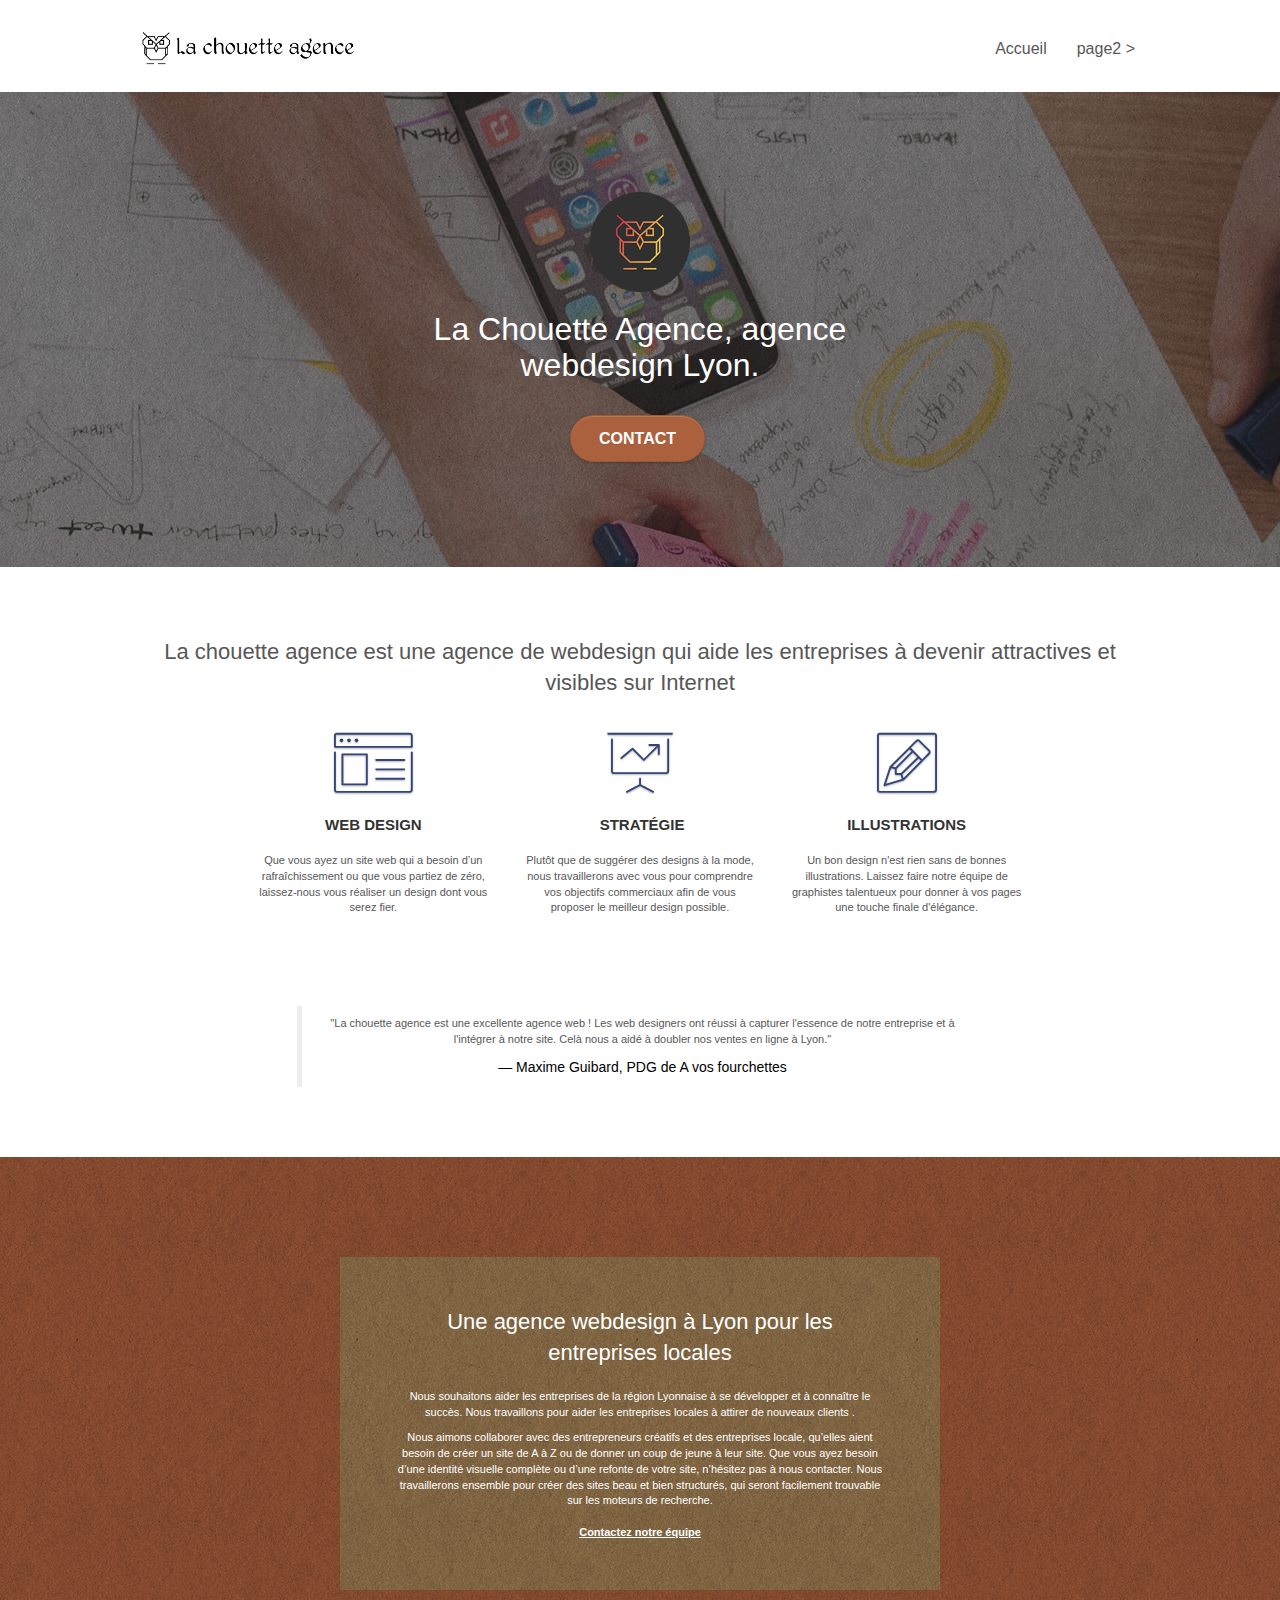
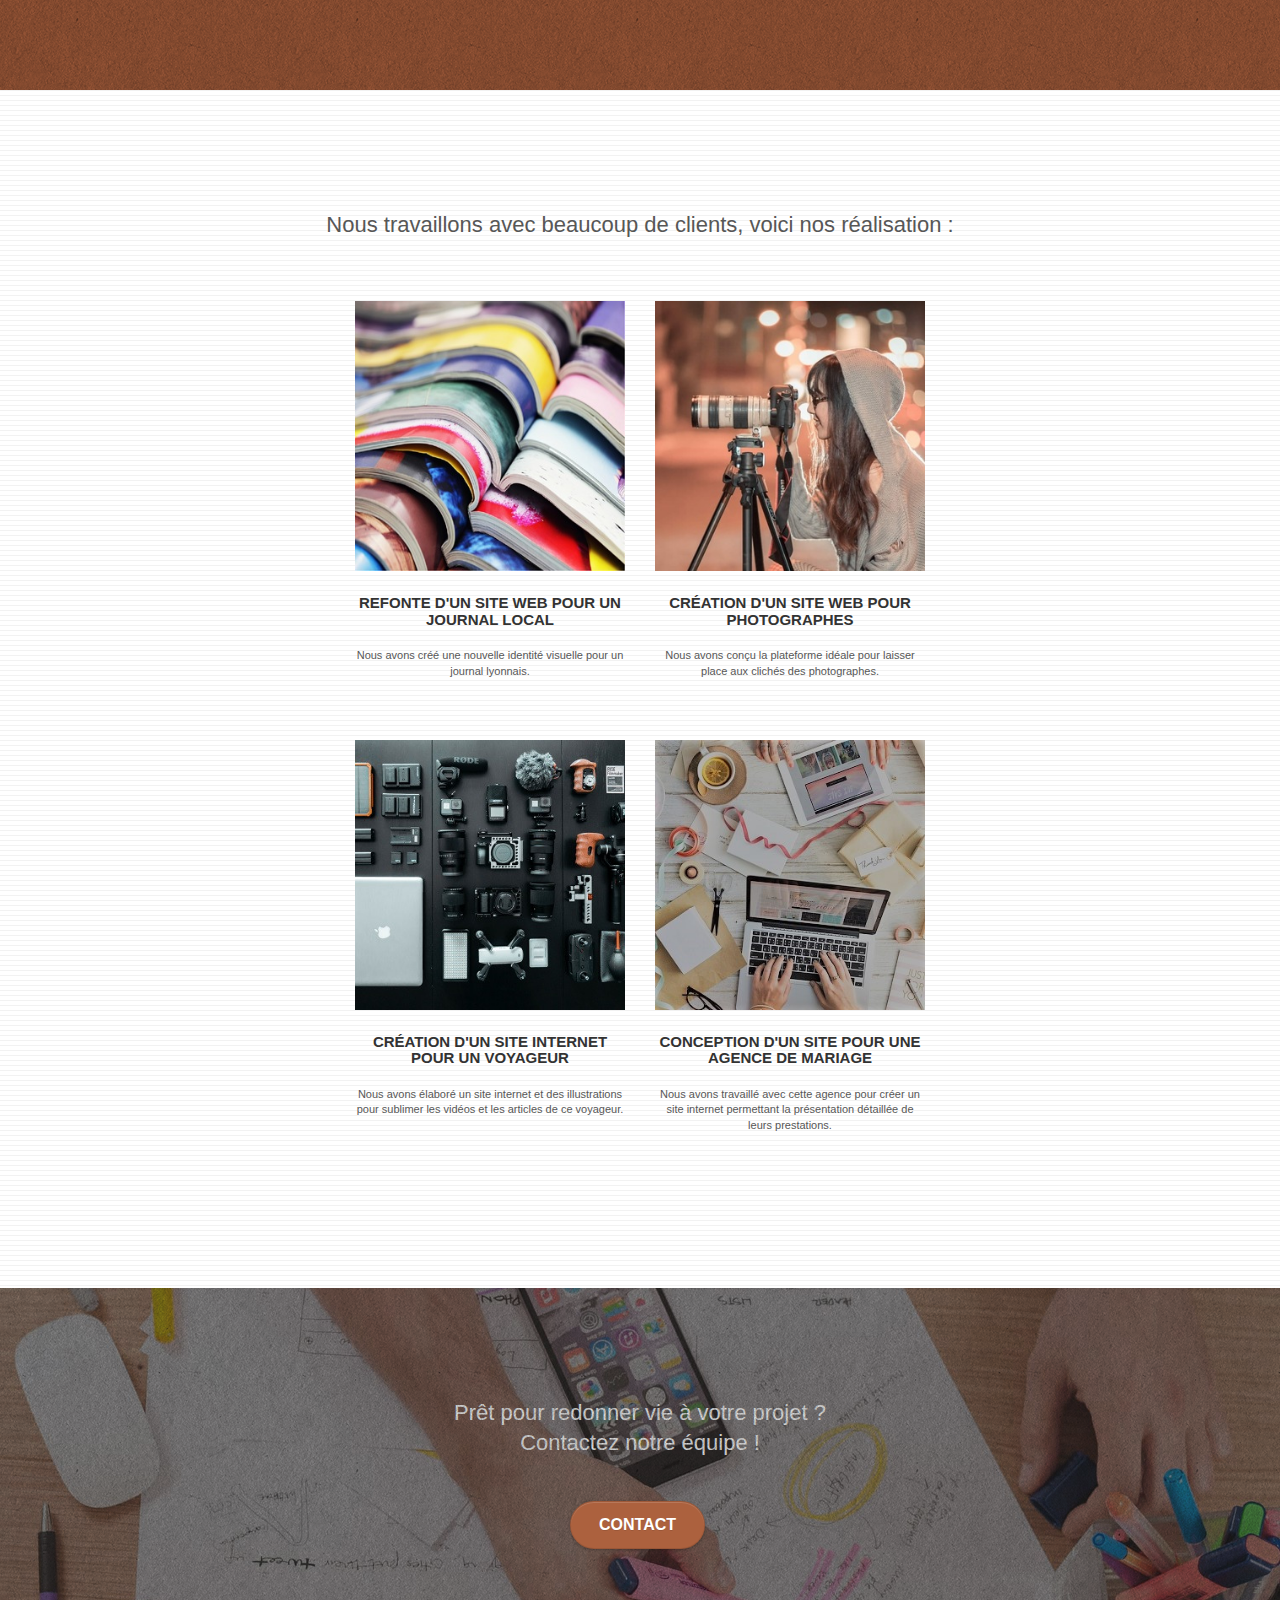
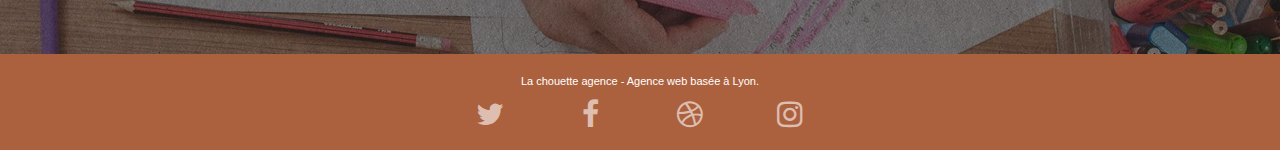
==== commit 2be1cd65: "Merge branch 'images' into dev" ====
--- a/index.html
+++ b/index.html
@@ -1,9 +1,9 @@
 <!doctype html>
-<html lang="Default">
+<html lang="fr">
 <head>
 	<meta charset="utf-8">
-	<meta name="keywords" content="seo, google, site web, site internet, agence design paris, agence design, agence design,agence design,agence design,agence design,agence design,agence design,agence design,agence design">
-	<meta name="description" content="">
+	<title>Agence webdesign Lyon - La Chouette Agence</title>
+	<meta name="description" content="Agence webdesign à Lyon, la Chouette Agence vous aide à créer votre site de A à Z, donner un coup de jeune à votre site, trouver une identité visuelle complète ou refondre votre site">
 	<meta name="viewport" content="width=device-width, initial-scale=1.0, viewport-fit=cover">
 
 	<link rel="shortcut icon" type="image/png" href="favicon.jpg">
@@ -18,8 +18,6 @@
 	<script src="./js/jquery.touchSwipe.js" defer></script>
 	<script src="./js/gmaps.js"></script>
 
-  <title>.</title>
-
 	<!-- Analytics -->
 	<!-- Global site tag (gtag.js) - Google Analytics -->
 	<script async src="https://www.googletagmanager.com/gtag/js?id=UA-179484124-1"></script>
@@ -74,7 +72,7 @@
 			<div class="col-sm-12">
 				<img src="img/logo.png" class="center-block image-resize-mode" width="100" alt="logo de la Chouette Agence (chouette stylysée)" />
 				<h1 class="text-center hero-bloc-text tc-white ">
-					La chouette agence.
+					La Chouette Agence, agence webdesign Lyon.
 				</h1>
 				<div class="text-center">
 					<a href="page2.html" class="btn btn-lg btn-clean btn-rd cta-hero btn-atomic-tangerine" id="cta-hero">Contact</a>
@@ -90,7 +88,7 @@
 	<div class="container bloc-md">
 		<div class="row">
 			<div class="col-sm-12 text-center">
-				<img alt="agence web, agence web paris, web design paris, stratégie web" src="img/title.png" />
+				<h2>La chouette agence est une agence de webdesign qui aide les entreprises à devenir attractives et visibles sur Internet</h2>
 			</div>
 		</div>
 		<div class="row voffset-lg med-width-whitespace">
@@ -129,10 +127,10 @@
 			</div>
 		</div>
 		<div class="row voffset-lg voffset">
-			<div class="col-xs-12 col-md-8 col-md-offset-2 text-center">
-				<img alt="agence web, agence web paris, web design paris, stratégie web" src="img/citation.png" />
-
-			</div>
+			<blockquote class="col-xs-12 col-md-8 col-md-offset-2 text-center">
+				<p>"La chouette agence est une excellente agence web ! Les web designers ont réussi à capturer l'essence de notre entreprise et à l'intégrer à notre site. Celà nous a aidé à doubler nos ventes en ligne à Lyon."</p>
+				<footer>Maxime Guibard, PDG de A vos fourchettes</footer>
+			</blockquote>
 		</div>
 	</div>
 </div>
@@ -144,9 +142,12 @@
 		<div class="row tight-width-whitespace black-background">
 			<div class="col-sm-12">
 				<h2 class="mg-md text-center tc-white">
-					Nous souhaitons aider les entreprises de la région Lyonnaise à se développer et à connaître le succès. Nous travaillons pour aider les entreprises locales à attirer de nouveaux clients .<br>
+					Une agence webdesign à Lyon pour les entreprises locales
 				</h2>
 				<p class="text-center white">
+					Nous souhaitons aider les entreprises de la région Lyonnaise à se développer et à connaître le succès. Nous travaillons pour aider les entreprises locales à attirer de nouveaux clients .<br>
+				</p>
+				<p class="text-center white">
 					Nous aimons collaborer avec des entrepreneurs créatifs et des entreprises locale, qu’elles aient besoin de créer un site de A à Z ou de donner un coup de jeune à leur site. Que vous ayez besoin d’une identité visuelle complète ou d’une refonte de votre site, n’hésitez pas à nous contacter. Nous travaillerons ensemble pour créer des sites beau et bien structurés, qui seront facilement trouvable sur les moteurs de recherche. <br><br><a class="ltc-white bold-link" href="page2.html">Contactez notre équipe</a><br>
 				</p>
 			</div>
@@ -160,7 +161,7 @@
 	<div class="container bloc-lg">
 		<div class="row">
 			<div class="col-sm-12 text-center">
-				<img alt="agence web, agence web paris, web design paris, stratégie web" src="img/title2.png" />
+				<h2>Nous travaillons avec beaucoup de clients, voici nos réalisation :</h2>
 			</div>
 		</div>
 		<div class="row tight-width-whitespace portfolio-row">
--- a/style.css
+++ b/style.css
@@ -287,6 +287,10 @@
     font-size: 32px;
 }
 
+blockquote footer {
+    color: #000000;
+}
+
 .navbar {
     margin-bottom: 0;
     z-index: 1;
@@ -771,20 +775,20 @@
 }
 
 .bgc-atomic-tangerine {
-    background-color: #F3976C;
+    background-color: #AC613E;
 }
 
 .tc-white {
-    color: #F3976C!important;
+    color: white!important;
 }
 
 .btn-atomic-tangerine {
-    background: #F3976C;
+    background: #AC613E;
     color: #FFFFFF!important;
 }
 
 .btn-atomic-tangerine:hover {
-    background: #c27956!important;
+    background: #AC613E!important;
     color: #FFFFFF!important;
 }
 
@@ -797,11 +801,11 @@
 }
 
 .ltc-atomic-tangerine {
-    color: #F3976C!important;
+    color: #AC613E!important;
 }
 
 .ltc-atomic-tangerine:hover {
-    color: #c27956!important;
+    color: #AC613E!important;
 }
 
 .icon-dark-slate-blue {
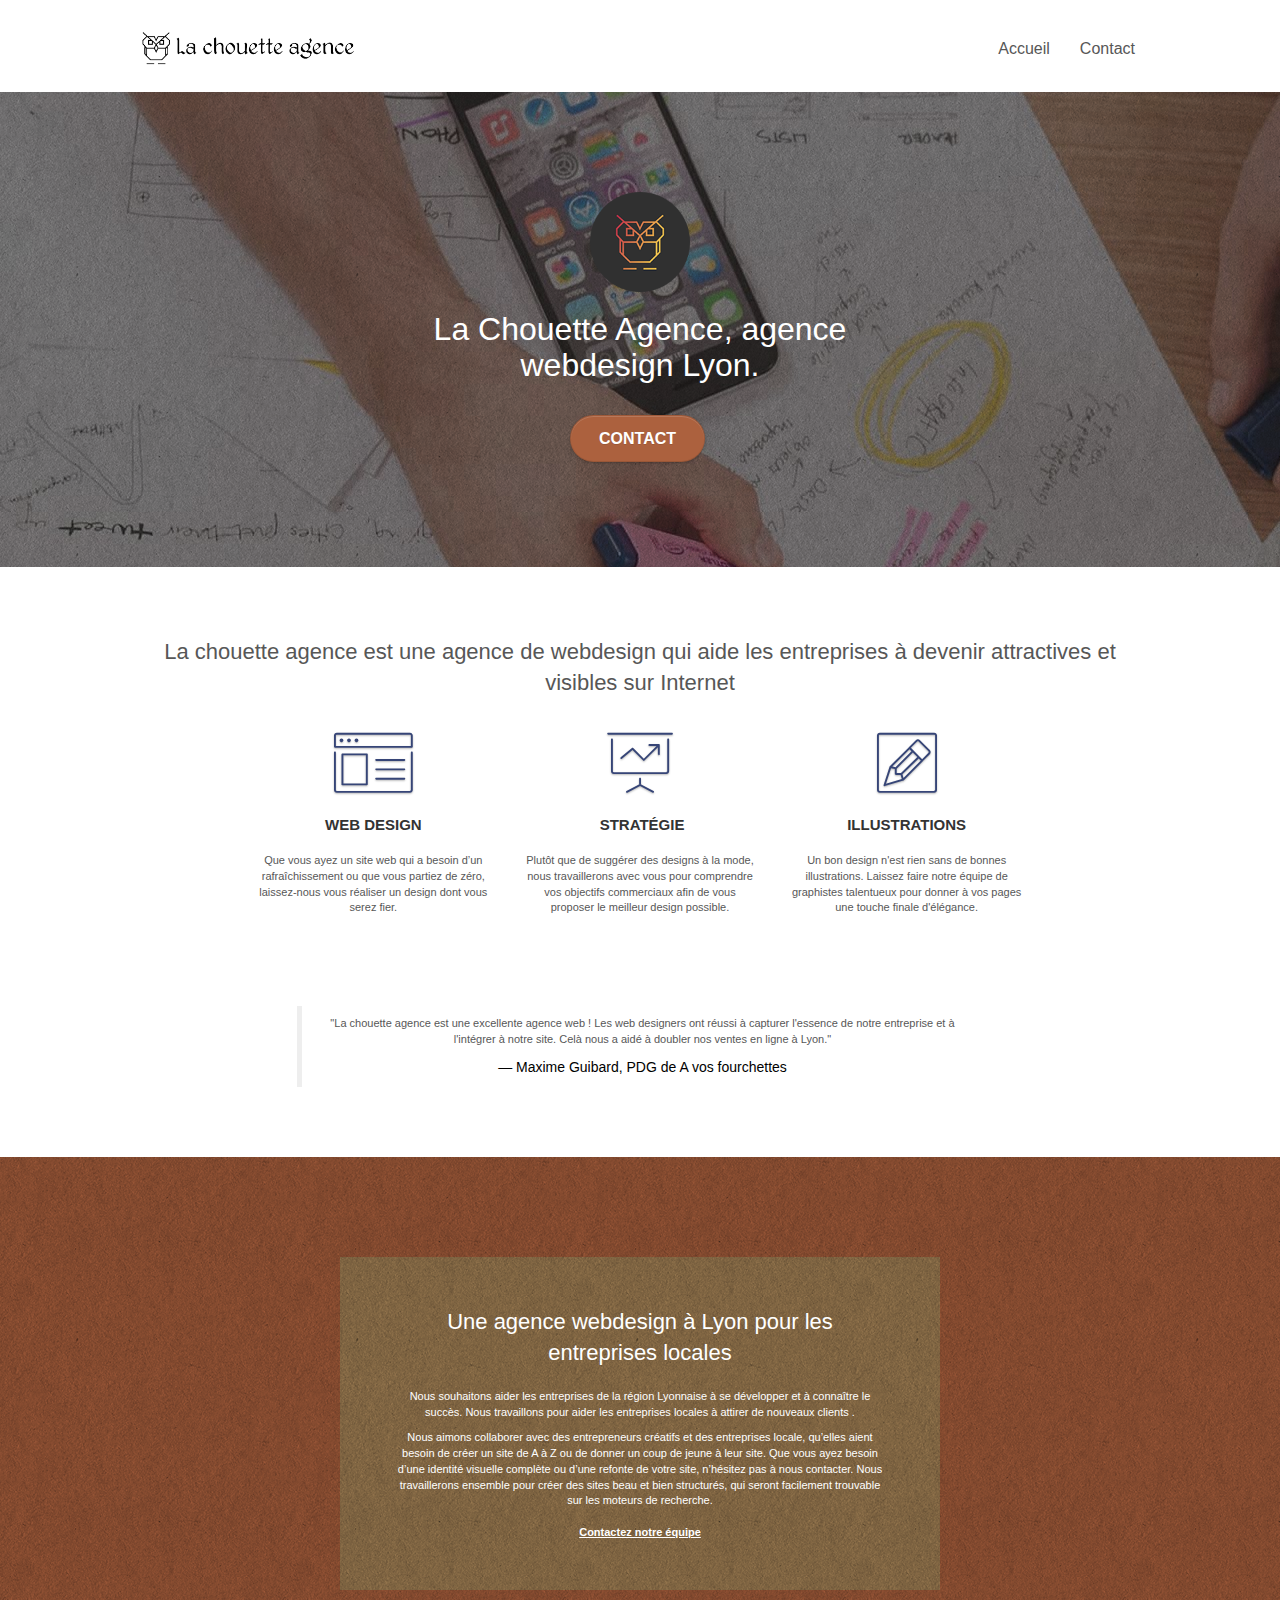
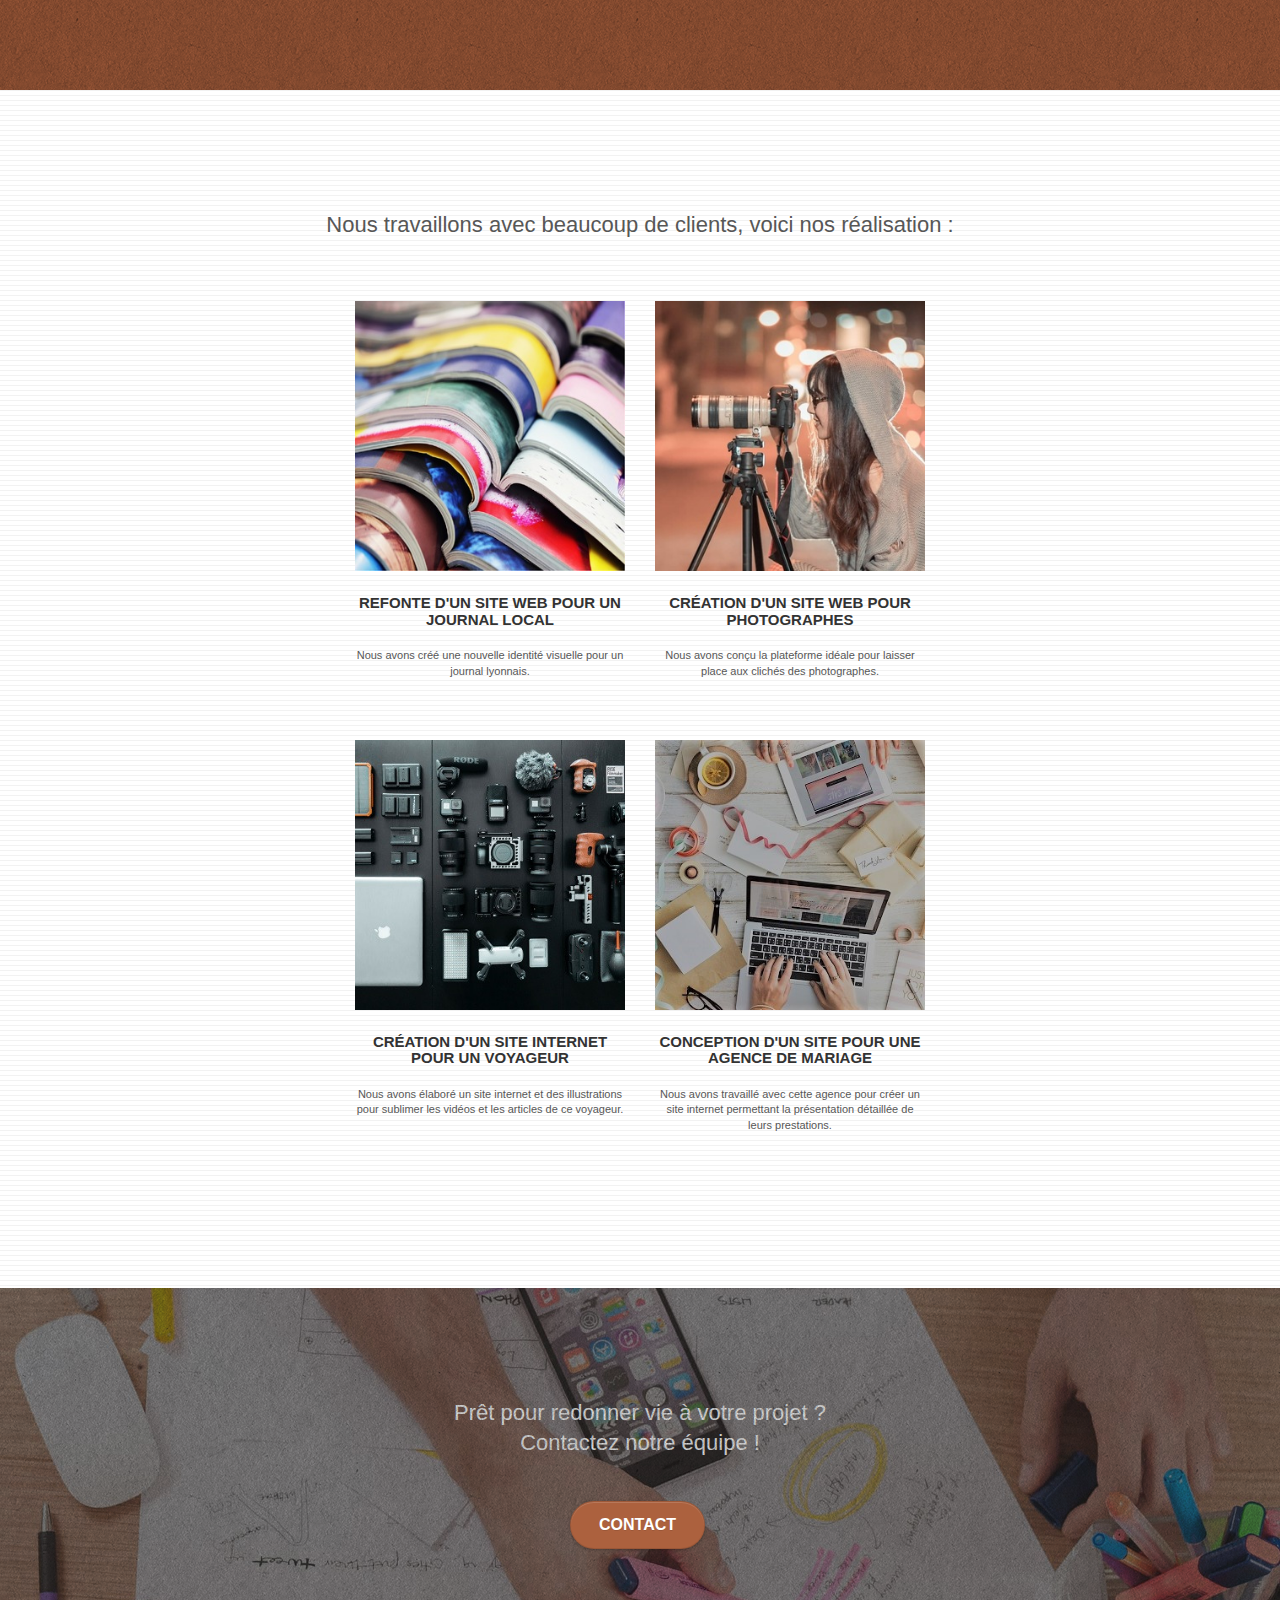
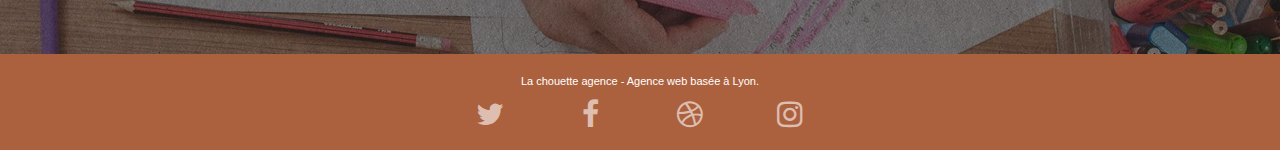
==== commit 564203ed: "change le nom du fichier "page2.html" en "contact.html"" ====
--- a/index.html
+++ b/index.html
@@ -7,16 +7,16 @@
 	<meta name="viewport" content="width=device-width, initial-scale=1.0, viewport-fit=cover">
 
 	<link rel="shortcut icon" type="image/png" href="favicon.jpg">
-	<link rel="stylesheet" type="text/css" href="./css/bootstrap.css">
+	<link rel="stylesheet" type="text/css" href="./css/bootstrap.min.css">
 	<link rel="stylesheet" type="text/css" href="style.css">
-	<link rel="stylesheet" type="text/css" href="./css/font-awesome.css">
-	<link rel="stylesheet" type="text/css" href="./css/et-line.css">
+	<link rel="stylesheet" type="text/css" href="./css/font-awesome.min.css">
+	<link rel="stylesheet" type="text/css" href="./css/et-line.min.css">
     
-	<script src="./js/jquery-2.1.0.js"></script>
-	<script src="./js/bootstrap.js"></script>
-	<script src="./js/blocs.js"></script>
-	<script src="./js/jquery.touchSwipe.js" defer></script>
-	<script src="./js/gmaps.js"></script>
+	<script src="./js/jquery-2.1.0.min.js"></script>
+	<script src="./js/bootstrap.min.js"></script>
+	<script src="./js/blocs.min.js"></script>
+	<script src="./js/jquery.touchSwipe.min.js" defer></script>
+	<script src="./js/gmaps.min.js"></script>
 
 	<!-- Analytics -->
 	<!-- Global site tag (gtag.js) - Google Analytics -->
@@ -56,7 +56,7 @@
 					<li>
 					</li>
 					<li>
-						<a href="page2.html">page2 &gt;</a>
+						<a href="contact.html">Contact</a>
 					</li>
 				</ul>
 			</div>
@@ -75,7 +75,7 @@
 					La Chouette Agence, agence webdesign Lyon.
 				</h1>
 				<div class="text-center">
-					<a href="page2.html" class="btn btn-lg btn-clean btn-rd cta-hero btn-atomic-tangerine" id="cta-hero">Contact</a>
+					<a href="contact.html" class="btn btn-lg btn-clean btn-rd cta-hero btn-atomic-tangerine" id="cta-hero">Contact</a>
 				</div>
 			</div>
 		</div>
@@ -148,7 +148,7 @@
 					Nous souhaitons aider les entreprises de la région Lyonnaise à se développer et à connaître le succès. Nous travaillons pour aider les entreprises locales à attirer de nouveaux clients .<br>
 				</p>
 				<p class="text-center white">
-					Nous aimons collaborer avec des entrepreneurs créatifs et des entreprises locale, qu’elles aient besoin de créer un site de A à Z ou de donner un coup de jeune à leur site. Que vous ayez besoin d’une identité visuelle complète ou d’une refonte de votre site, n’hésitez pas à nous contacter. Nous travaillerons ensemble pour créer des sites beau et bien structurés, qui seront facilement trouvable sur les moteurs de recherche. <br><br><a class="ltc-white bold-link" href="page2.html">Contactez notre équipe</a><br>
+					Nous aimons collaborer avec des entrepreneurs créatifs et des entreprises locale, qu’elles aient besoin de créer un site de A à Z ou de donner un coup de jeune à leur site. Que vous ayez besoin d’une identité visuelle complète ou d’une refonte de votre site, n’hésitez pas à nous contacter. Nous travaillerons ensemble pour créer des sites beau et bien structurés, qui seront facilement trouvable sur les moteurs de recherche. <br><br><a class="ltc-white bold-link" href="contact.html">Contactez notre équipe</a><br>
 				</p>
 			</div>
 		</div>
@@ -216,7 +216,7 @@
 				Prêt pour redonner vie à votre projet ?<br>Contactez notre équipe !
 			</h2>
 			<div class="col-sm-12 text-center">
-				<a href="page2.html" class="btn btn-atomic-tangerine btn-clean btn-rd btn-lg cta-hero">Contact</a>
+				<a href="contact.html" class="btn btn-atomic-tangerine btn-clean btn-rd btn-lg cta-hero">Contact</a>
 			</div>
 		</div>
 	</div>
